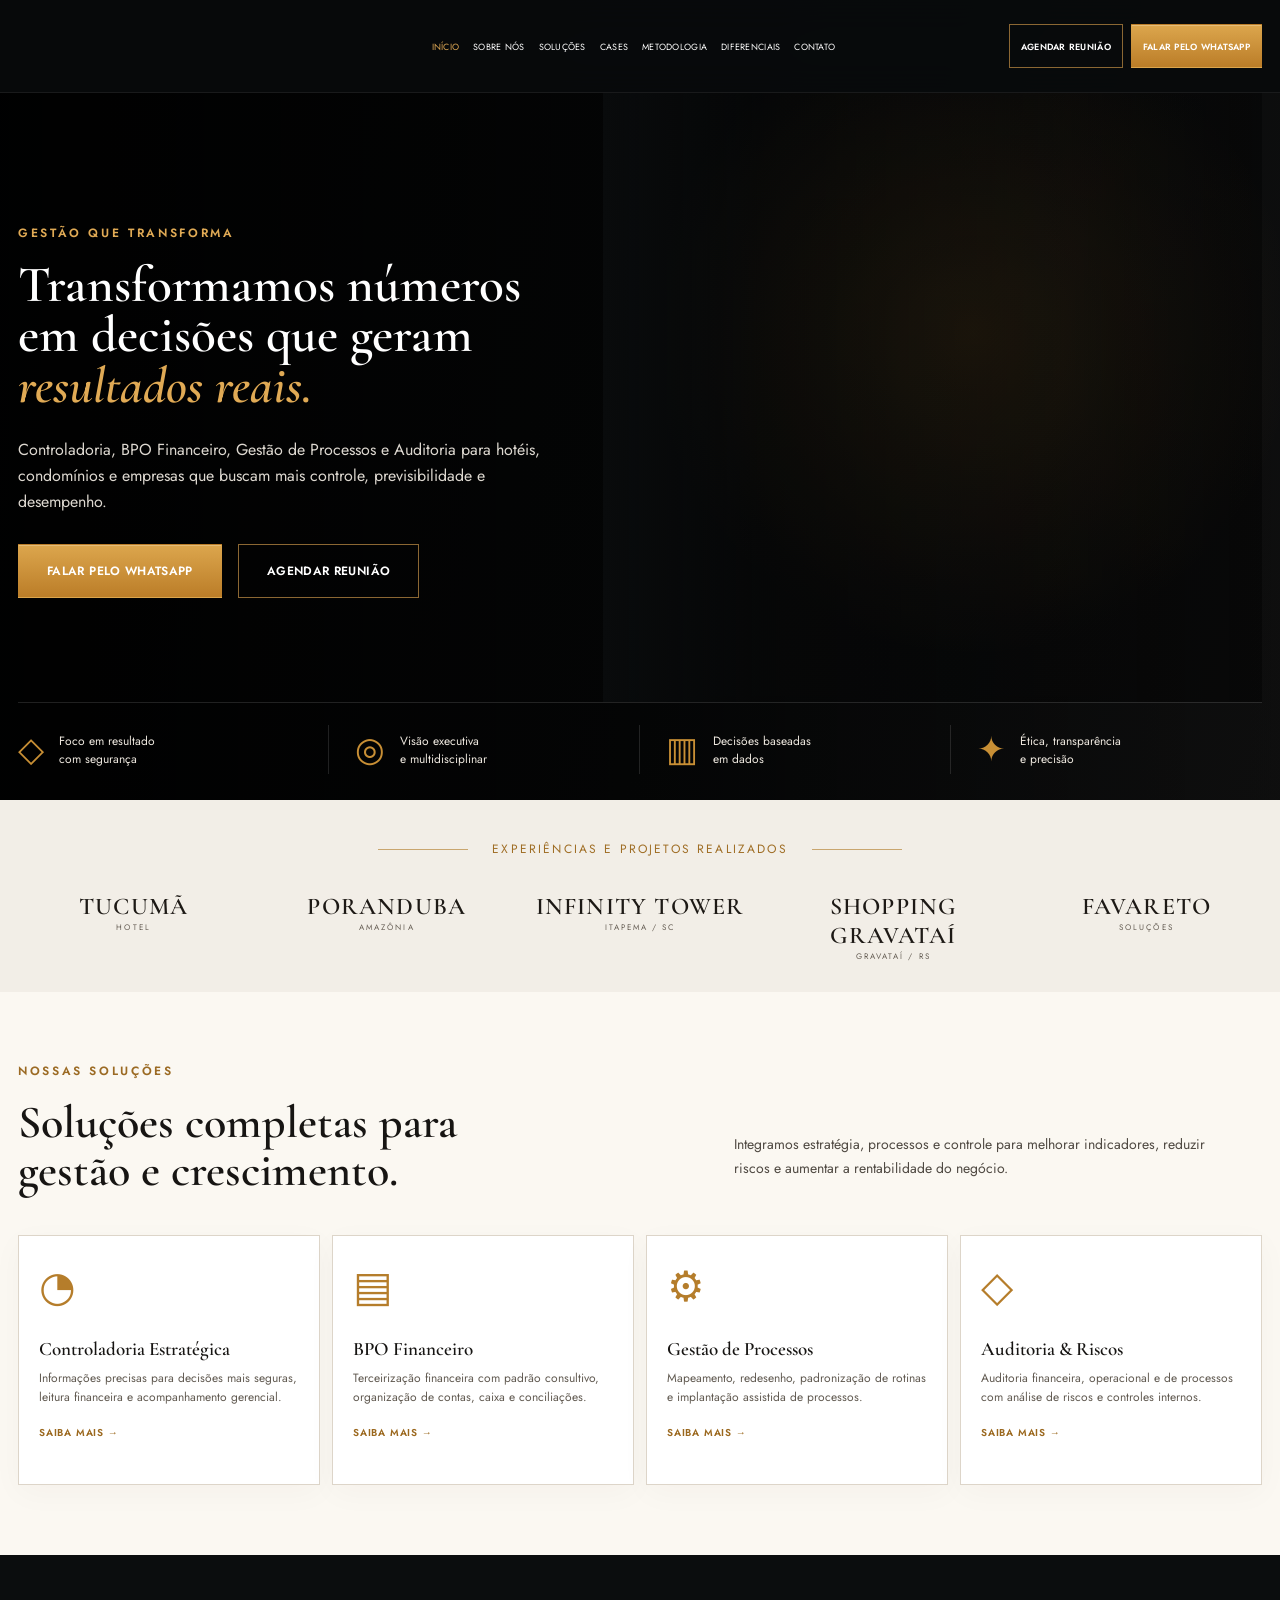
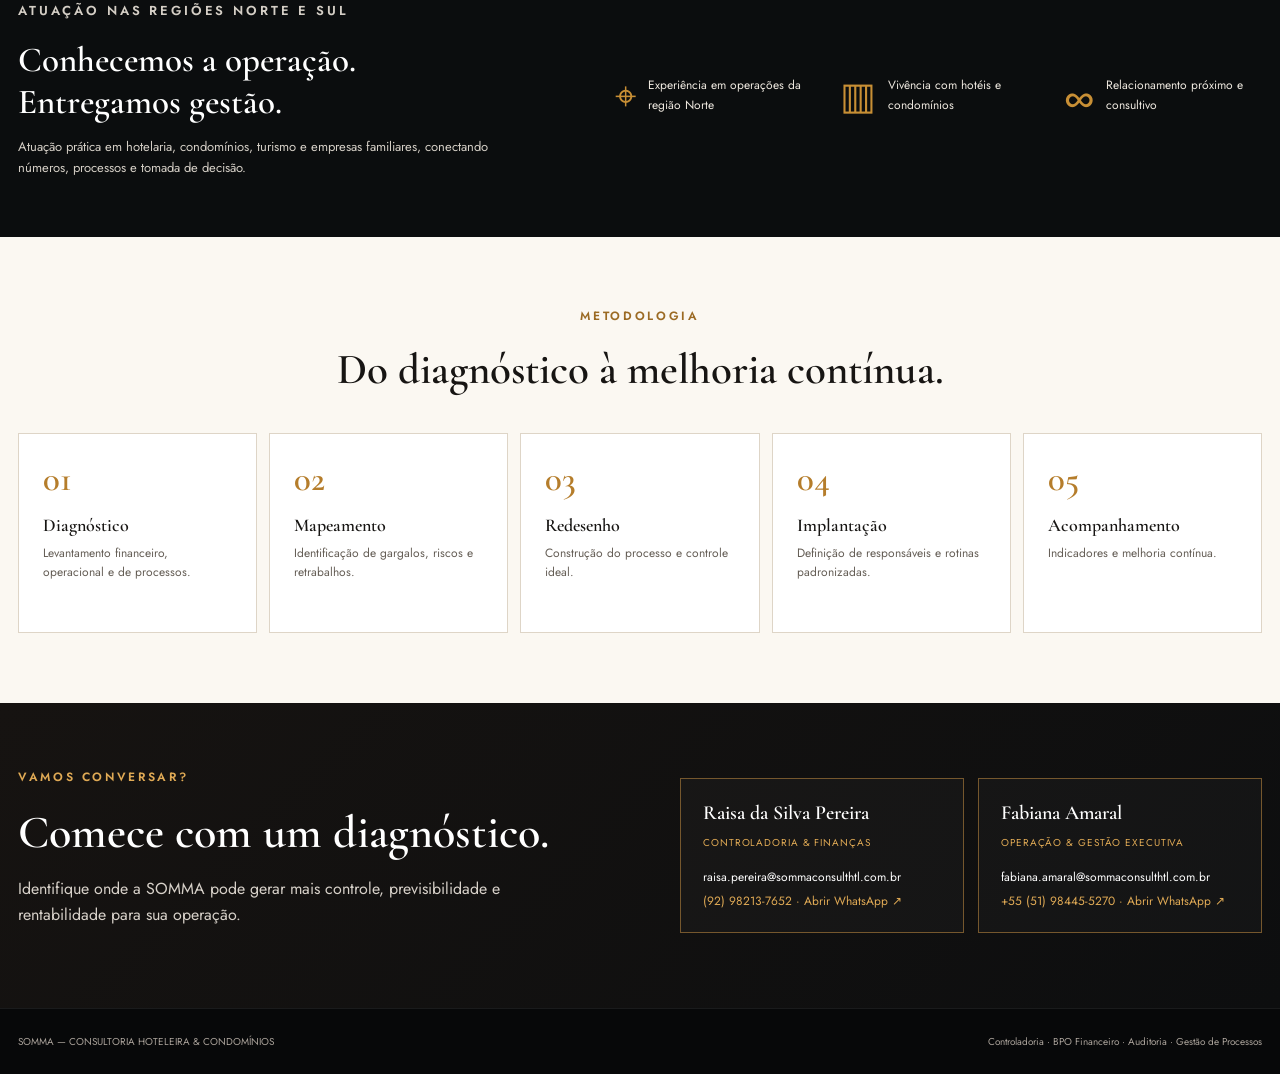
==== index.html @ ac01e122 "Open institutional presentation in same tab" ====
<!DOCTYPE html>
<html lang="pt-BR">
<head>
  <meta charset="UTF-8" />
  <meta name="viewport" content="width=device-width, initial-scale=1.0" />
  <meta name="description" content="SOMMA — Controladoria, BPO Financeiro, Gestão de Processos e Auditoria para hotéis, condomínios e empresas." />
  <title>SOMMA — Consultoria Hoteleira & Condomínios</title>
  <link rel="preconnect" href="https://fonts.googleapis.com">
  <link rel="preconnect" href="https://fonts.gstatic.com" crossorigin>
  <link href="https://fonts.googleapis.com/css2?family=Cormorant+Garamond:wght@500;600;700&family=Jost:wght@300;400;500;600&display=swap" rel="stylesheet">
  <link rel="stylesheet" href="styles.css" />
  <link rel="stylesheet" href="mobile-fixes.css" />
  <script src="script.js" defer></script>
</head>
<body>
  <header class="topbar">
    <div class="shell nav-wrap">
      <a class="brand" href="#inicio" aria-label="SOMMA - início">
        <img src="assets/logo-somma-hq.webp" alt="SOMMA — Consultoria Hoteleira & Condomínios" style="display:block;width:min(240px,56vw);height:auto">
      </a>
      <nav class="nav" aria-label="Navegação principal">
        <a class="active" href="#inicio">Início</a>
        <a href="institucional.html">Sobre nós</a>
        <a href="#solucoes">Soluções</a>
        <a href="#cases">Cases</a>
        <a href="#metodologia">Metodologia</a>
        <a href="#diferenciais">Diferenciais</a>
        <a href="#contato">Contato</a>
      </nav>
      <div class="nav-actions">
        <a class="btn btn-outline" href="mailto:raisa.pereira@sommaconsulthtl.com.br?subject=Reunião%20SOMMA">Agendar reunião</a>
        <a class="btn btn-gold" href="#contato">Falar pelo WhatsApp</a>
      </div>
      <button class="menu-btn" aria-label="Abrir menu" aria-expanded="false"><span></span><span></span><span></span></button>
    </div>
  </header>

  <main>
    <section class="hero" id="inicio">
      <div class="hero-bg"></div>
      <div class="shell hero-grid">
        <div class="hero-copy reveal">
          <p class="kicker">Gestão que transforma</p>
          <h1>Transformamos números em decisões que geram <em>resultados reais.</em></h1>
          <p class="hero-text">Controladoria, BPO Financeiro, Gestão de Processos e Auditoria para hotéis, condomínios e empresas que buscam mais controle, previsibilidade e desempenho.</p>
          <div class="hero-actions">
            <a class="btn btn-gold btn-large" href="#contato">Falar pelo WhatsApp</a>
            <a class="btn btn-outline btn-large" href="mailto:raisa.pereira@sommaconsulthtl.com.br?subject=Reunião%20SOMMA">Agendar reunião</a>
          </div>
        </div>
        <div class="hero-image-wrap reveal">
          <img src="assets/hotel-hero-reference.jpg" alt="Ambiente hoteleiro premium" class="hero-image" />
          <div class="hero-image-overlay"></div>
          <div class="hero-brand-card"><img src="assets/logo-somma-hq.webp" alt="SOMMA — Consultoria Hoteleira & Condomínios" style="display:block;width:min(340px,78%);height:auto;filter:drop-shadow(0 8px 22px rgba(0,0,0,.5))"></div>
        </div>
      </div>
      <div class="shell value-strip" id="diferenciais">
        <div><span class="value-icon">◇</span><p>Foco em resultado<br>com segurança</p></div>
        <div><span class="value-icon">◎</span><p>Visão executiva<br>e multidisciplinar</p></div>
        <div><span class="value-icon">▥</span><p>Decisões baseadas<br>em dados</p></div>
        <div><span class="value-icon">✦</span><p>Ética, transparência<br>e precisão</p></div>
      </div>
    </section>

    <section class="experience-strip" id="cases">
      <div class="shell">
        <div class="section-line-title"><span></span><p>Experiências e projetos realizados</p><span></span></div>
        <div class="logo-row">
          <div><strong>TUCUMÃ</strong><small>HOTEL</small></div>
          <div><strong>PORANDUBA</strong><small>AMAZÔNIA</small></div>
          <div><strong>INFINITY TOWER</strong><small>ITAPEMA / SC</small></div>
          <div><strong>SHOPPING GRAVATAÍ</strong><small>GRAVATAÍ / RS</small></div>
          <div><strong>FAVARETO</strong><small>SOLUÇÕES</small></div>
        </div>
      </div>
    </section>

    <section class="solutions section-light" id="solucoes">
      <div class="shell">
        <div class="solutions-head reveal">
          <div><p class="kicker dark">Nossas soluções</p><h2>Soluções completas para<br>gestão e crescimento.</h2></div>
          <p>Integramos estratégia, processos e controle para melhorar indicadores, reduzir riscos e aumentar a rentabilidade do negócio.</p>
        </div>
        <div class="cards-grid">
          <article class="service-card reveal"><span class="service-icon">◔</span><div><h3>Controladoria Estratégica</h3><p>Informações precisas para decisões mais seguras, leitura financeira e acompanhamento gerencial.</p><a href="#contato">Saiba mais →</a></div></article>
          <article class="service-card reveal"><span class="service-icon">▤</span><div><h3>BPO Financeiro</h3><p>Terceirização financeira com padrão consultivo, organização de contas, caixa e conciliações.</p><a href="#contato">Saiba mais →</a></div></article>
          <article class="service-card reveal"><span class="service-icon">⚙</span><div><h3>Gestão de Processos</h3><p>Mapeamento, redesenho, padronização de rotinas e implantação assistida de processos.</p><a href="#contato">Saiba mais →</a></div></article>
          <article class="service-card reveal"><span class="service-icon">◇</span><div><h3>Auditoria & Riscos</h3><p>Auditoria financeira, operacional e de processos com análise de riscos e controles internos.</p><a href="#contato">Saiba mais →</a></div></article>
        </div>
      </div>
    </section>

    <section class="north-band" id="sobre">
      <div class="shell north-grid reveal">
        <div><p class="kicker">Atuação nas regiões Norte e Sul</p><h2>Conhecemos a operação.<br>Entregamos gestão.</h2><p>Atuação prática em hotelaria, condomínios, turismo e empresas familiares, conectando números, processos e tomada de decisão.</p></div>
        <div class="north-points"><div><span>⌖</span><p>Experiência em operações da região Norte</p></div><div><span>▥</span><p>Vivência com hotéis e condomínios</p></div><div><span>∞</span><p>Relacionamento próximo e consultivo</p></div></div>
      </div>
    </section>

    <section class="method section-light" id="metodologia">
      <div class="shell">
        <div class="center-head reveal"><p class="kicker dark">Metodologia</p><h2>Do diagnóstico à melhoria contínua.</h2></div>
        <div class="method-grid">
          <div><strong>01</strong><h3>Diagnóstico</h3><p>Levantamento financeiro, operacional e de processos.</p></div>
          <div><strong>02</strong><h3>Mapeamento</h3><p>Identificação de gargalos, riscos e retrabalhos.</p></div>
          <div><strong>03</strong><h3>Redesenho</h3><p>Construção do processo e controle ideal.</p></div>
          <div><strong>04</strong><h3>Implantação</h3><p>Definição de responsáveis e rotinas padronizadas.</p></div>
          <div><strong>05</strong><h3>Acompanhamento</h3><p>Indicadores e melhoria contínua.</p></div>
        </div>
      </div>
    </section>

    <section class="contact" id="contato">
      <div class="shell contact-grid">
        <div><p class="kicker">Vamos conversar?</p><h2>Comece com um diagnóstico.</h2><p>Identifique onde a SOMMA pode gerar mais controle, previsibilidade e rentabilidade para sua operação.</p></div>
        <div class="contact-cards">
          <article class="contact-card">
            <strong>Raisa da Silva Pereira</strong>
            <span>Controladoria & Finanças</span>
            <a class="contact-email" href="mailto:raisa.pereira@sommaconsulthtl.com.br">raisa.pereira@sommaconsulthtl.com.br</a>
            <a class="contact-whatsapp" href="https://wa.me/qr/XT6OX5I5B6B5G1" target="_blank" rel="noopener">(92) 98213-7652 · Abrir WhatsApp ↗</a>
          </article>
          <article class="contact-card">
            <strong>Fabiana Amaral</strong>
            <span>Operação & Gestão Executiva</span>
            <a class="contact-email" href="mailto:fabiana.amaral@sommaconsulthtl.com.br">fabiana.amaral@sommaconsulthtl.com.br</a>
            <a class="contact-whatsapp" href="https://wa.me/qr/2JZMOEHU6LCTA1" target="_blank" rel="noopener">+55 (51) 98445-5270 · Abrir WhatsApp ↗</a>
          </article>
        </div>
      </div>
    </section>
  </main>

  <footer><div class="shell footer-wrap"><span>SOMMA — CONSULTORIA HOTELEIRA & CONDOMÍNIOS</span><span>Controladoria · BPO Financeiro · Auditoria · Gestão de Processos</span></div></footer>
</body>
</html>
---- styles.css ----
:root{--black:#090b0c;--black2:#111315;--gold:#c88f35;--gold2:#e0aa55;--cream:#f4efe7;--paper:#fbf8f2;--ink:#171513;--muted:#70695f;--line:#ddd2c2;--white:#fff;--shell:1480px}
*{box-sizing:border-box}html{scroll-behavior:smooth}body{margin:0;font-family:'Jost',sans-serif;background:var(--black);color:#fff;-webkit-font-smoothing:antialiased}a{color:inherit;text-decoration:none}img{max-width:100%;display:block}.shell{width:min(var(--shell),calc(100% - 72px));margin:auto}.topbar{position:fixed;inset:0 0 auto;z-index:40;background:rgba(8,10,11,.92);backdrop-filter:blur(16px);border-bottom:1px solid rgba(255,255,255,.07)}.nav-wrap{height:92px;display:flex;align-items:center;gap:34px}.brand{display:flex;align-items:center;gap:12px;min-width:250px}.brand-symbol{width:42px;height:42px;border:2px solid var(--gold);border-radius:50%;display:grid;place-items:center;font-family:'Cormorant Garamond',serif;font-size:31px;font-weight:700;color:var(--gold);transform:rotate(-12deg)}.brand-copy{display:flex;flex-direction:column}.brand-copy strong{font:600 25px 'Cormorant Garamond',serif;letter-spacing:.12em}.brand-copy small{font-size:8px;line-height:1.25;text-transform:uppercase;letter-spacing:.11em;color:#d6d1c8}.nav{display:flex;align-items:center;justify-content:center;gap:30px;flex:1}.nav a{font-size:11px;text-transform:uppercase;letter-spacing:.03em;white-space:nowrap}.nav a.active,.nav a:hover{color:var(--gold2)}.nav-actions{display:flex;gap:12px}.btn{display:inline-flex;align-items:center;justify-content:center;gap:9px;min-height:44px;padding:0 18px;border:1px solid transparent;text-transform:uppercase;font-size:11px;font-weight:600;letter-spacing:.03em}.btn-outline{border-color:#8b6733;background:transparent;color:#fff}.btn-gold{background:linear-gradient(180deg,#dca64d,#bb7d28);color:#fff;box-shadow:inset 0 1px rgba(255,255,255,.25)}.btn-large{min-height:54px;padding:0 28px;font-size:12px}.menu-btn{display:none;border:0;background:none;padding:8px}.menu-btn span{display:block;width:27px;height:2px;background:#fff;margin:5px}
.hero{position:relative;padding-top:92px;overflow:hidden;background:linear-gradient(110deg,#07090a 0%,#0b0d0e 58%,#121212 100%)}.hero-bg{position:absolute;inset:92px 0 0;background:radial-gradient(circle at 76% 34%,rgba(201,141,48,.14),transparent 30%),linear-gradient(90deg,rgba(0,0,0,.95),rgba(0,0,0,.65) 48%,rgba(0,0,0,.2));pointer-events:none}.hero-grid{position:relative;display:grid;grid-template-columns:45% 55%;min-height:610px}.hero-copy{z-index:2;padding:78px 38px 50px 16px;display:flex;flex-direction:column;justify-content:center}.kicker{text-transform:uppercase;letter-spacing:.22em;color:var(--gold2);font-size:12px;font-weight:600;margin:0 0 18px}.kicker.dark{color:#9b6a23}.hero h1,.solutions h2,.north-band h2,.method h2,.contact h2{font-family:'Cormorant Garamond',serif;font-weight:600}.hero h1{font-size:clamp(48px,4.1vw,72px);line-height:.98;margin:0;max-width:700px}.hero h1 em{font-style:italic;color:var(--gold2)}.hero-text{max-width:670px;color:#ddd8d0;line-height:1.65;font-size:16px;margin:26px 0 0}.hero-actions{display:flex;gap:16px;margin-top:28px}.hero-image-wrap{position:relative;min-height:610px;overflow:hidden}.hero-image{width:100%;height:100%;object-fit:cover;filter:saturate(.8) contrast(1.08) brightness(.72);transform:scale(1.08)}.hero-image-overlay{position:absolute;inset:0;background:linear-gradient(90deg,#090b0c 0%,rgba(9,11,12,.26) 24%,rgba(0,0,0,.1) 70%,rgba(0,0,0,.28)),linear-gradient(180deg,rgba(0,0,0,.15),rgba(0,0,0,.25))}.hero-brand-card{position:absolute;right:10%;top:20%;text-align:center;color:var(--gold2);display:flex;flex-direction:column;align-items:center;text-shadow:0 2px 16px #000}.brand-symbol.big{width:70px;height:70px;font-size:52px}.hero-brand-card strong{font:600 34px 'Cormorant Garamond',serif;letter-spacing:.08em;margin-top:10px}.hero-brand-card small{font-size:9px;letter-spacing:.12em;text-transform:uppercase;line-height:1.35}.value-strip{position:relative;z-index:3;display:grid;grid-template-columns:repeat(4,1fr);border-top:1px solid rgba(255,255,255,.12);padding:22px 0 26px}.value-strip>div{display:flex;gap:15px;align-items:center;padding:0 26px;border-right:1px solid rgba(255,255,255,.12)}.value-strip>div:first-child{padding-left:0}.value-strip>div:last-child{border-right:0}.value-icon{font-size:34px;color:var(--gold)}.value-strip p{margin:0;color:#eee8df;font-size:12px;line-height:1.5}
.experience-strip{background:#f2eee7;color:#1d1915;padding:28px 0 30px}.section-line-title{display:flex;align-items:center;justify-content:center;gap:24px;text-transform:uppercase;color:#9f6d24;letter-spacing:.18em;font-size:12px}.section-line-title span{height:1px;background:#c9a66f;width:90px}.logo-row{display:grid;grid-template-columns:repeat(5,1fr);gap:22px;text-align:center;margin-top:22px}.logo-row div{display:flex;flex-direction:column;align-items:center}.logo-row strong{font:600 24px 'Cormorant Garamond',serif;letter-spacing:.05em}.logo-row small{font-size:8px;letter-spacing:.26em;color:#665e55}
.section-light{background:var(--paper);color:var(--ink);padding:70px 0}.solutions-head{display:grid;grid-template-columns:1.1fr .9fr;align-items:end;gap:70px}.solutions h2{font-size:46px;line-height:1.05;margin:0}.solutions-head>p{max-width:500px;color:#4f4942;line-height:1.7;font-size:14px}.cards-grid{display:grid;grid-template-columns:repeat(4,1fr);gap:18px;margin-top:40px}.service-card{border:1px solid #ddd5c9;background:#fff;min-height:250px;padding:26px;display:flex;flex-direction:column;justify-content:flex-start;box-shadow:0 8px 30px rgba(67,45,15,.03)}.service-icon{font-size:42px;color:#b57d2b;margin-bottom:20px}.service-card h3{font:600 19px 'Cormorant Garamond',serif;margin:0 0 9px}.service-card p{color:#615a51;font-size:12px;line-height:1.6;margin:0}.service-card a{display:inline-block;margin-top:18px;color:#9b681e;font-size:10px;text-transform:uppercase;letter-spacing:.08em;font-weight:600}
.north-band{background:#0b0d0e;color:#fff;padding:45px 0}.north-grid{display:grid;grid-template-columns:1fr 1.25fr;gap:80px;align-items:center}.north-band h2{font-size:35px;margin:0 0 12px}.north-band p{color:#d4cec5;font-size:13px;line-height:1.65}.north-points{display:grid;grid-template-columns:repeat(3,1fr);gap:28px}.north-points div{display:flex;align-items:center;gap:12px}.north-points span{font-size:38px;color:var(--gold)}.north-points p{margin:0;color:#eee8df;font-size:12px}
.center-head{text-align:center}.method h2{font-size:43px;margin:0}.method-grid{display:grid;grid-template-columns:repeat(5,1fr);gap:12px;margin-top:38px}.method-grid>div{background:#fff;border:1px solid #ded5c7;padding:24px;min-height:200px}.method-grid strong{font:600 35px 'Cormorant Garamond',serif;color:#b57d2b}.method-grid h3{font:600 18px 'Cormorant Garamond',serif;margin:14px 0 8px}.method-grid p{font-size:12px;color:#655e56;line-height:1.6;margin:0}
.contact{background:linear-gradient(135deg,#161311,#0d0e0f);padding:65px 0}.contact-grid{display:grid;grid-template-columns:1fr 1fr;gap:80px;align-items:center}.contact h2{font-size:46px;margin:0 0 12px}.contact-grid>div>p:not(.kicker){color:#d7d1c9;max-width:560px;line-height:1.6}.contact-cards{display:grid;grid-template-columns:1fr 1fr;gap:14px}.contact-cards a{border:1px solid #75572d;padding:22px;background:rgba(255,255,255,.025);display:flex;flex-direction:column}.contact-cards strong{font:600 20px 'Cormorant Garamond',serif}.contact-cards span{font-size:10px;color:var(--gold2);text-transform:uppercase;letter-spacing:.09em;margin:5px 0}.contact-cards small{color:#d8d0c7}footer{background:#070809;border-top:1px solid rgba(255,255,255,.08);padding:25px 0;color:#aaa29a;font-size:10px}.footer-wrap{display:flex;justify-content:space-between;gap:30px}.mobile-bottom-bar{display:none}.reveal{opacity:1;transform:translateY(10px);transition:.6s ease}.reveal.visible{transform:none}
@media(max-width:1280px) and (min-width:900.01px){.shell{width:min(100% - 36px,var(--shell))}.nav-wrap{gap:16px}.brand{min-width:190px}.brand-symbol{width:36px;height:36px;font-size:27px}.brand-copy strong{font-size:21px}.brand-copy small{font-size:6.5px}.nav{gap:14px}.nav a{font-size:9px}.nav-actions{gap:8px}.nav-actions .btn{padding:0 11px;font-size:9px}.hero-grid{grid-template-columns:47% 53%}.hero-copy{padding-left:0;padding-right:26px}.hero h1{font-size:clamp(45px,4vw,62px)}.cards-grid{grid-template-columns:repeat(4,1fr);gap:12px}.service-card{padding:20px}}
@media(max-width:900px) and (min-width:760.01px){.nav{display:none}.nav-actions{margin-left:auto}.shell{width:min(100% - 42px,var(--shell))}.hero-grid{grid-template-columns:48% 52%}.cards-grid{grid-template-columns:repeat(2,1fr)}}
@media(max-width:760px){body{padding-bottom:74px}.shell{width:calc(100% - 34px)}.topbar{position:fixed}.nav-wrap{height:76px}.brand{min-width:0}.brand-symbol{width:36px;height:36px;font-size:26px}.brand-copy strong{font-size:21px}.brand-copy small{font-size:6.5px}.nav-actions{display:none}.menu-btn{display:block;margin-left:auto}.nav.open{display:flex;position:absolute;top:76px;left:0;right:0;background:#0b0d0e;flex-direction:column;padding:20px 26px;gap:0;border-top:1px solid rgba(255,255,255,.08)}.nav.open a{padding:13px 0;width:100%;border-bottom:1px solid rgba(255,255,255,.07)}.hero{padding-top:76px}.hero-bg{inset:76px 0 0;background:linear-gradient(180deg,rgba(5,6,7,.8),rgba(7,8,9,.98) 66%),radial-gradient(circle at 70% 18%,rgba(199,140,48,.14),transparent 40%)}.hero-grid{display:block;min-height:auto}.hero-copy{padding:38px 0 22px}.hero h1{font-size:45px;line-height:1.02}.hero-text{font-size:14px;margin-top:18px}.hero-actions{display:grid;grid-template-columns:1fr;gap:10px;margin-top:22px}.hero-actions .btn{width:100%}.hero-image-wrap{min-height:310px;margin:0 -17px}.hero-image{height:310px;transform:scale(1.15)}.hero-image-overlay{background:linear-gradient(180deg,rgba(9,11,12,.18),rgba(9,11,12,.55)),linear-gradient(90deg,rgba(0,0,0,.2),rgba(0,0,0,.05))}.hero-brand-card{right:8%;top:21%}.brand-symbol.big{width:54px;height:54px;font-size:41px}.hero-brand-card strong{font-size:26px}.value-strip{grid-template-columns:repeat(4,1fr);gap:0;padding:20px 0}.value-strip>div{padding:0 9px;display:block;text-align:center}.value-icon{font-size:25px}.value-strip p{font-size:8px;line-height:1.4;margin-top:7px}.experience-strip{padding:22px 0 24px}.section-line-title{font-size:9px;gap:12px}.section-line-title span{width:34px}.logo-row{display:flex;overflow-x:auto;gap:36px;scroll-snap-type:x mandatory;justify-content:flex-start;padding:4px 10px 10px}.logo-row div{min-width:120px;scroll-snap-align:center}.logo-row strong{font-size:18px}.solutions.section-light,.method.section-light{padding:45px 0}.solutions-head{display:block}.solutions h2{font-size:35px}.solutions-head>p{font-size:13px;margin-top:20px}.cards-grid{grid-template-columns:1fr;gap:0;border:1px solid #ddd5c9}.service-card{min-height:0;border:0;border-bottom:1px solid #ddd5c9;display:grid;grid-template-columns:55px 1fr;gap:8px;padding:20px}.service-card:last-child{border-bottom:0}.service-icon{font-size:34px;margin:0}.service-card h3{font-size:18px}.service-card p{font-size:11px}.north-band{padding:34px 0}.north-grid{display:block}.north-band h2{font-size:30px}.north-points{grid-template-columns:1fr;margin-top:28px;gap:16px}.north-points div{border-top:1px solid rgba(255,255,255,.08);padding-top:14px}.method h2{font-size:34px}.method-grid{grid-template-columns:1fr;gap:0;border:1px solid #ded5c7}.method-grid>div{min-height:0;border:0;border-bottom:1px solid #ded5c7;padding:20px;display:grid;grid-template-columns:50px 1fr;column-gap:12px}.method-grid>div:last-child{border-bottom:0}.method-grid strong{grid-row:1/3;font-size:30px}.method-grid h3{margin:0 0 5px}.contact{padding:42px 0}.contact-grid{display:block}.contact h2{font-size:36px}.contact-cards{grid-template-columns:1fr;margin-top:26px}.footer-wrap{display:block;text-align:center}.footer-wrap span{display:block;margin:5px}.mobile-bottom-bar{display:grid;grid-template-columns:1fr 1.08fr;gap:7px;position:fixed;z-index:60;bottom:0;left:0;right:0;background:#0b0c0d;padding:9px;border-top:1px solid rgba(255,255,255,.12)}.mobile-bottom-bar .btn{font-size:9px;padding:0 8px;min-height:48px}}
@media(prefers-reduced-motion:reduce){html{scroll-behavior:auto}.reveal{transition:none;transform:none}}
---- mobile-fixes.css ----
/* Ajustes de responsividade e usabilidade para mobile */
.contact-card{border:1px solid #75572d;padding:22px;background:rgba(255,255,255,.025);display:flex;flex-direction:column;gap:5px}.contact-card strong{font:600 20px 'Cormorant Garamond',serif}.contact-card>span{font-size:10px;color:var(--gold2);text-transform:uppercase;letter-spacing:.09em}.contact-card a{border:0!important;padding:0!important;background:none!important;display:inline!important;color:#d8d0c7;font-size:12px;line-height:1.55}.contact-card .contact-email{margin-top:8px;color:#fff;overflow-wrap:anywhere}.contact-card .contact-whatsapp{color:var(--gold2)}
.floating-whatsapp{display:none}

@media(max-width:760px){
  body{padding-bottom:0}
  .shell{width:calc(100% - 34px)}
  .nav-wrap{height:72px;gap:12px}
  .brand{min-width:0;max-width:calc(100% - 54px);overflow:hidden}
  .brand img{width:min(190px,55vw)!important;max-height:56px;object-fit:contain;object-position:left center}
  .menu-btn{display:block;margin-left:auto;flex:0 0 auto}
  .nav{display:none!important}
  .nav.open{display:flex!important;position:absolute;top:72px;left:0;right:0;max-height:calc(100vh - 72px);overflow-y:auto;background:#0b0d0e;flex-direction:column;padding:10px 24px 18px;gap:0;border-top:1px solid rgba(255,255,255,.08);box-shadow:0 18px 30px rgba(0,0,0,.35)}
  .nav.open a{display:block;padding:14px 0;width:100%;font-size:12px;border-bottom:1px solid rgba(255,255,255,.07)}
  .hero{padding-top:72px}
  .hero-bg{inset:72px 0 0}
  .hero-copy{padding-top:34px}
  .hero h1{font-size:clamp(38px,11.5vw,48px);line-height:1.02}
  .hero-actions{grid-template-columns:1fr}
  .hero-actions .btn{width:100%;min-height:52px}
  .hero-image-wrap{min-height:220px;height:220px;margin:0 -17px;background:#090b0c;display:flex;align-items:center;justify-content:center;overflow:hidden}
  .hero-image{display:none!important}
  .hero-image-overlay{display:none}
  .hero-brand-card{position:static;width:100%;height:100%;padding:20px;display:flex;align-items:center;justify-content:center;text-shadow:none}
  .hero-brand-card img{width:min(310px,82vw)!important;max-height:180px;object-fit:contain;filter:none!important}
  .value-strip{grid-template-columns:repeat(2,1fr);row-gap:18px;padding:22px 0}
  .value-strip>div{border-right:0;padding:0 8px}
  .value-strip p{font-size:10px}
  .experience-strip{padding:26px 0}
  .section-line-title{font-size:10px;text-align:center}
  .logo-row{display:grid!important;grid-template-columns:1fr!important;overflow:visible!important;gap:0!important;padding:0!important;margin-top:20px!important}
  .logo-row div{min-width:0!important;width:100%;padding:18px 8px;border-top:1px solid rgba(29,25,21,.12);scroll-snap-align:none!important}
  .logo-row div:last-child{border-bottom:1px solid rgba(29,25,21,.12)}
  .logo-row strong{font-size:25px}
  .logo-row small{font-size:9px;margin-top:4px}
  .contact-cards{grid-template-columns:1fr;margin-top:26px}
  .contact-card{padding:20px}
  .mobile-bottom-bar{display:none!important}
  .floating-whatsapp{display:flex;position:fixed;left:18px;bottom:20px;z-index:70;width:58px;height:58px;border-radius:50%;align-items:center;justify-content:center;background:#25D366;box-shadow:none;opacity:0;transform:translate(-18px,28px) scale(.72);pointer-events:none;transition:opacity .28s ease,transform .34s cubic-bezier(.2,.8,.2,1);isolation:isolate}
  .floating-whatsapp::before{content:"";position:absolute;inset:8px;border-radius:50%;background:radial-gradient(circle,rgba(255,255,255,.18) 0%,rgba(37,211,102,.14) 42%,rgba(37,211,102,0) 74%);filter:blur(7px);z-index:-1;pointer-events:none}
  .floating-whatsapp.visible{opacity:1;transform:translate(0,0) scale(1);pointer-events:auto}
  .floating-whatsapp:active{transform:scale(.94)}
  .floating-whatsapp svg{position:relative;z-index:1;width:31px;height:31px;fill:#fff}
}
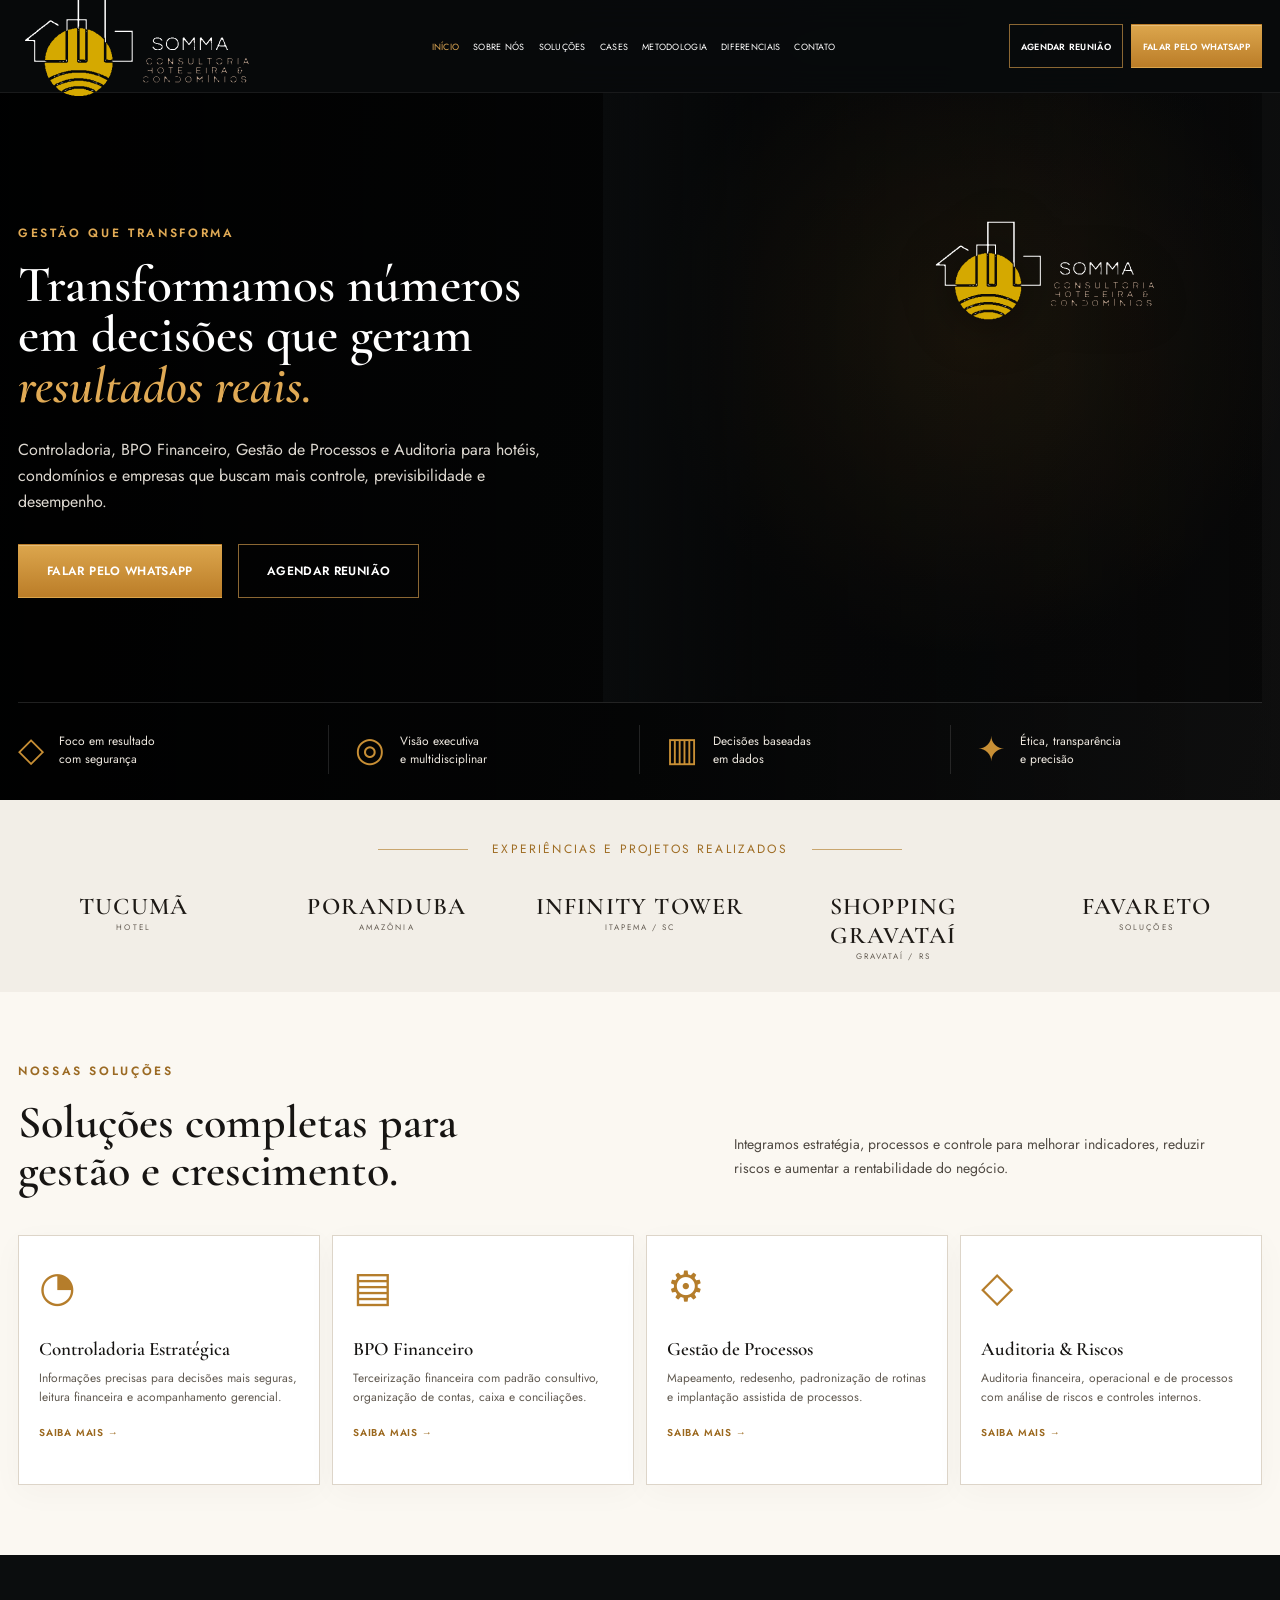
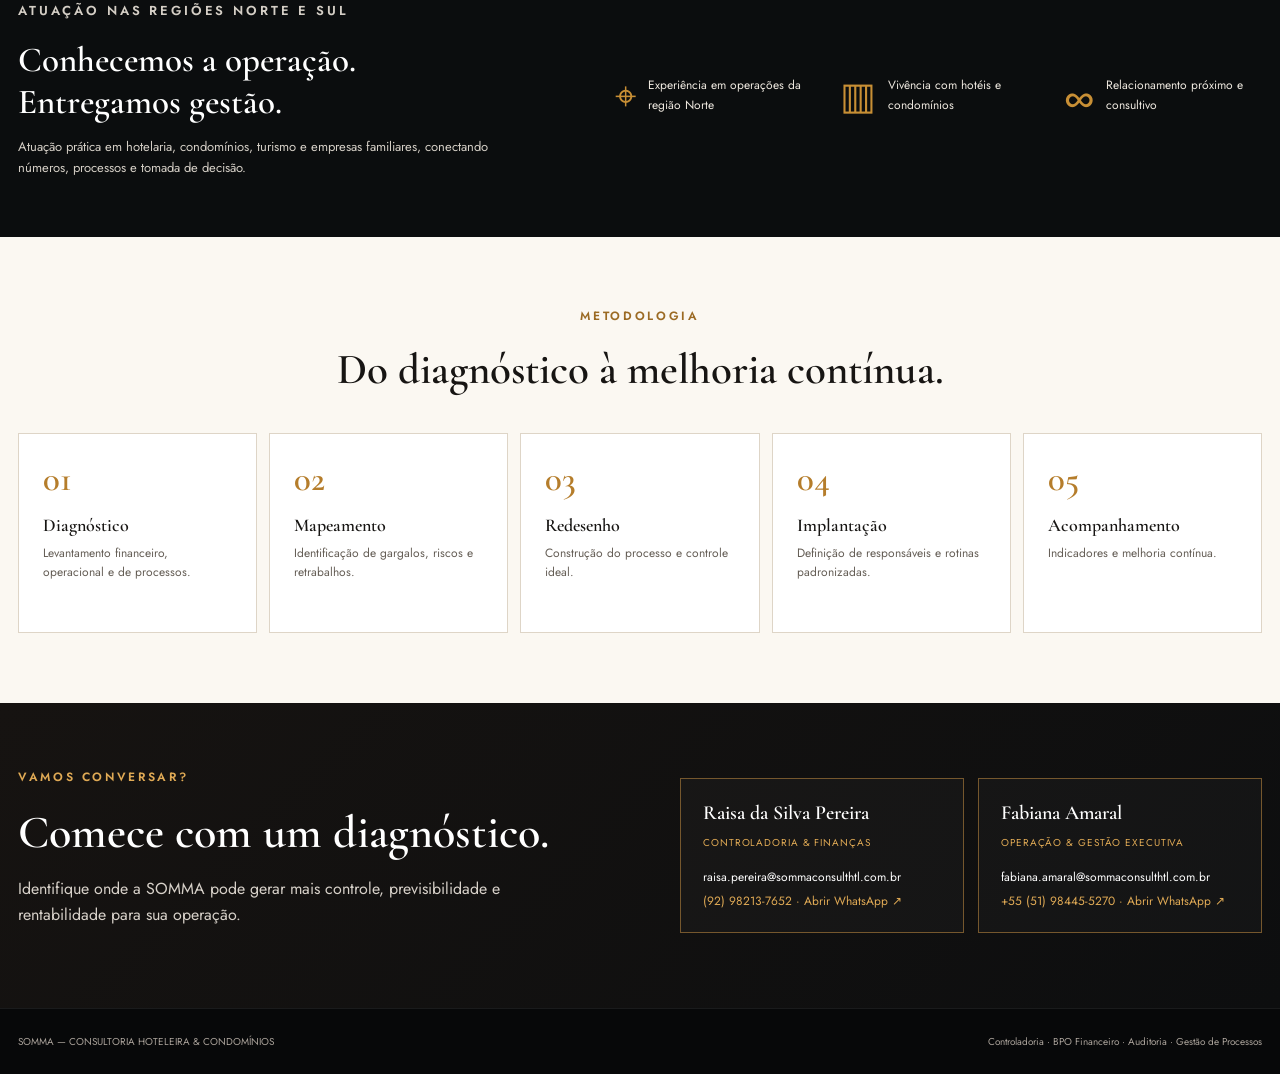
==== commit b8f3f979: "fix: use correct SOMMA logo asset" ====
--- a/index.html
+++ b/index.html
@@ -16,7 +16,7 @@
   <header class="topbar">
     <div class="shell nav-wrap">
       <a class="brand" href="#inicio" aria-label="SOMMA - início">
-        <img src="assets/logo-somma-hq.webp" alt="SOMMA — Consultoria Hoteleira & Condomínios" style="display:block;width:min(240px,56vw);height:auto">
+        <img src="assets/logo-somma.svg" alt="SOMMA — Consultoria Hoteleira & Condomínios" style="display:block;width:min(240px,56vw);height:auto">
       </a>
       <nav class="nav" aria-label="Navegação principal">
         <a class="active" href="#inicio">Início</a>
@@ -51,7 +51,7 @@
         <div class="hero-image-wrap reveal">
           <img src="assets/hotel-hero-reference.jpg" alt="Ambiente hoteleiro premium" class="hero-image" />
           <div class="hero-image-overlay"></div>
-          <div class="hero-brand-card"><img src="assets/logo-somma-hq.webp" alt="SOMMA — Consultoria Hoteleira & Condomínios" style="display:block;width:min(340px,78%);height:auto;filter:drop-shadow(0 8px 22px rgba(0,0,0,.5))"></div>
+          <div class="hero-brand-card"><img src="assets/logo-somma.svg" alt="SOMMA — Consultoria Hoteleira & Condomínios" style="display:block;width:min(340px,78%);height:auto;filter:drop-shadow(0 8px 22px rgba(0,0,0,.5))"></div>
         </div>
       </div>
       <div class="shell value-strip" id="diferenciais">
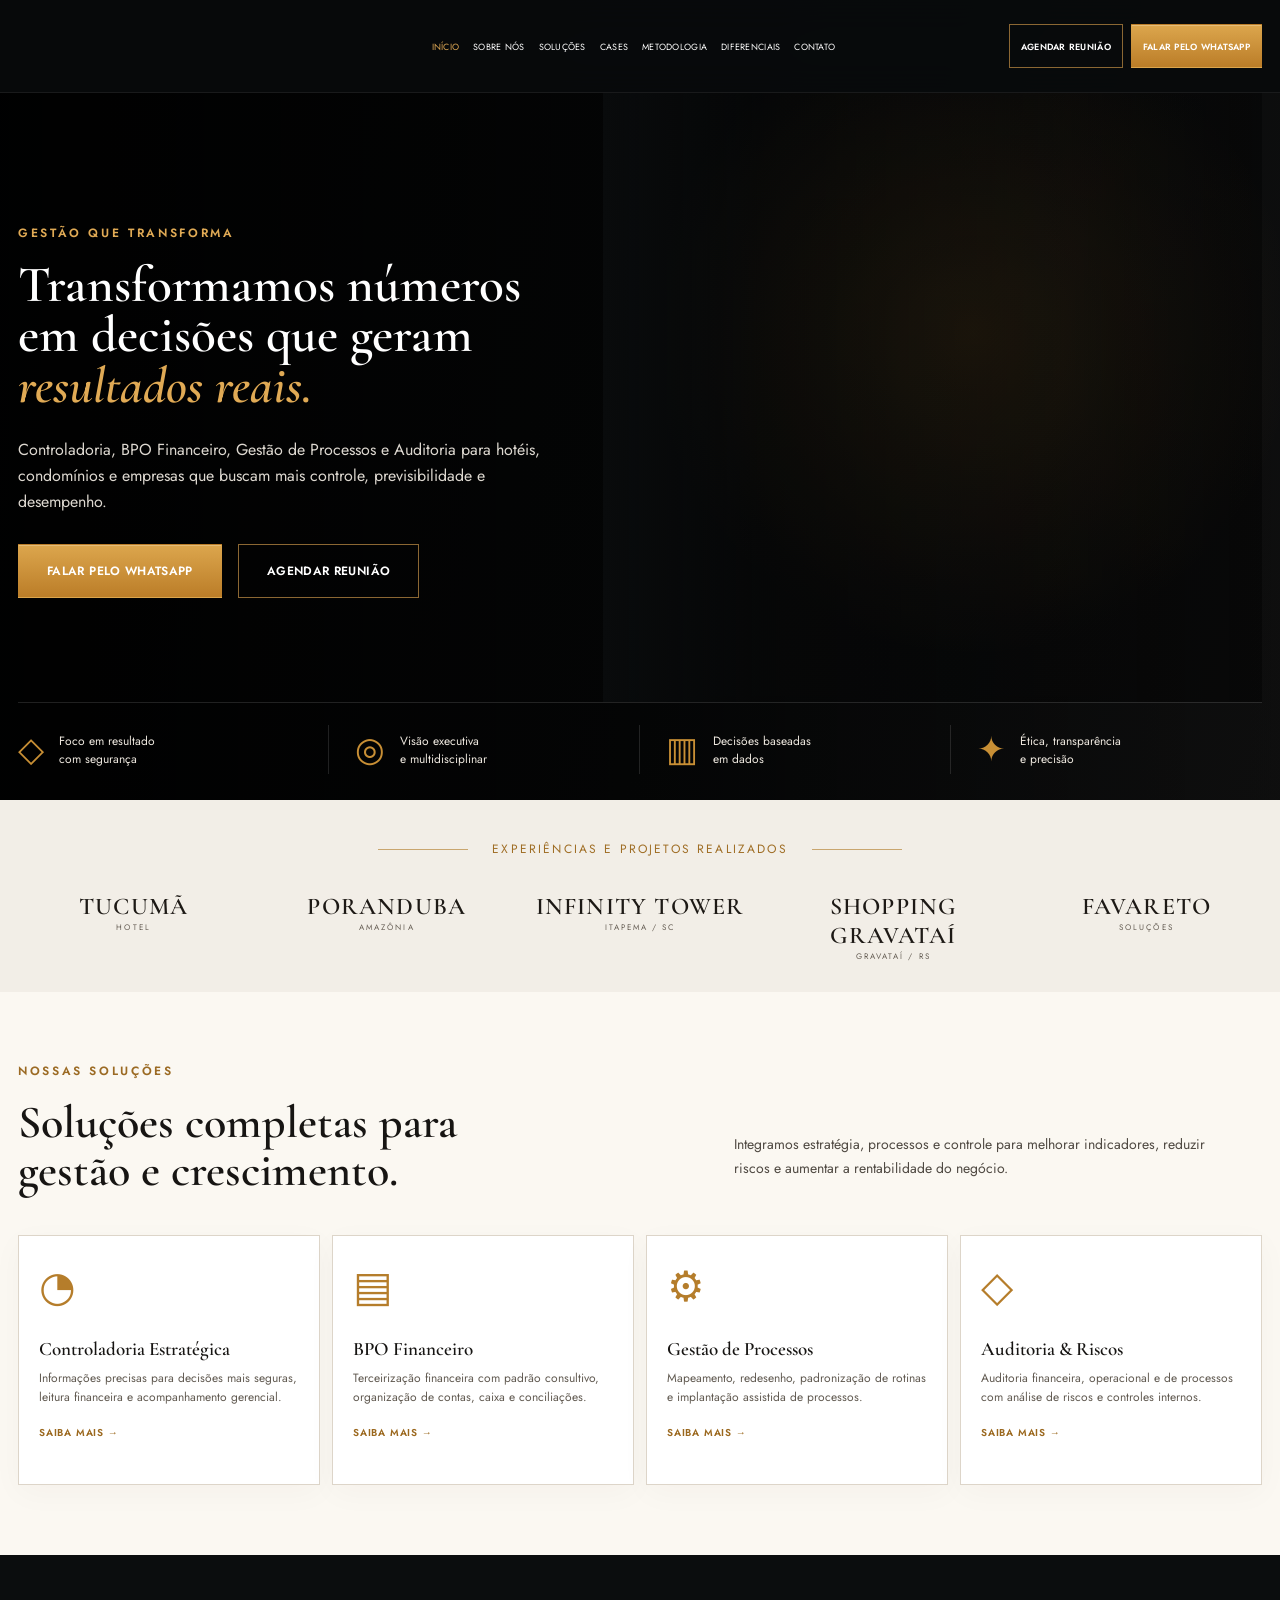
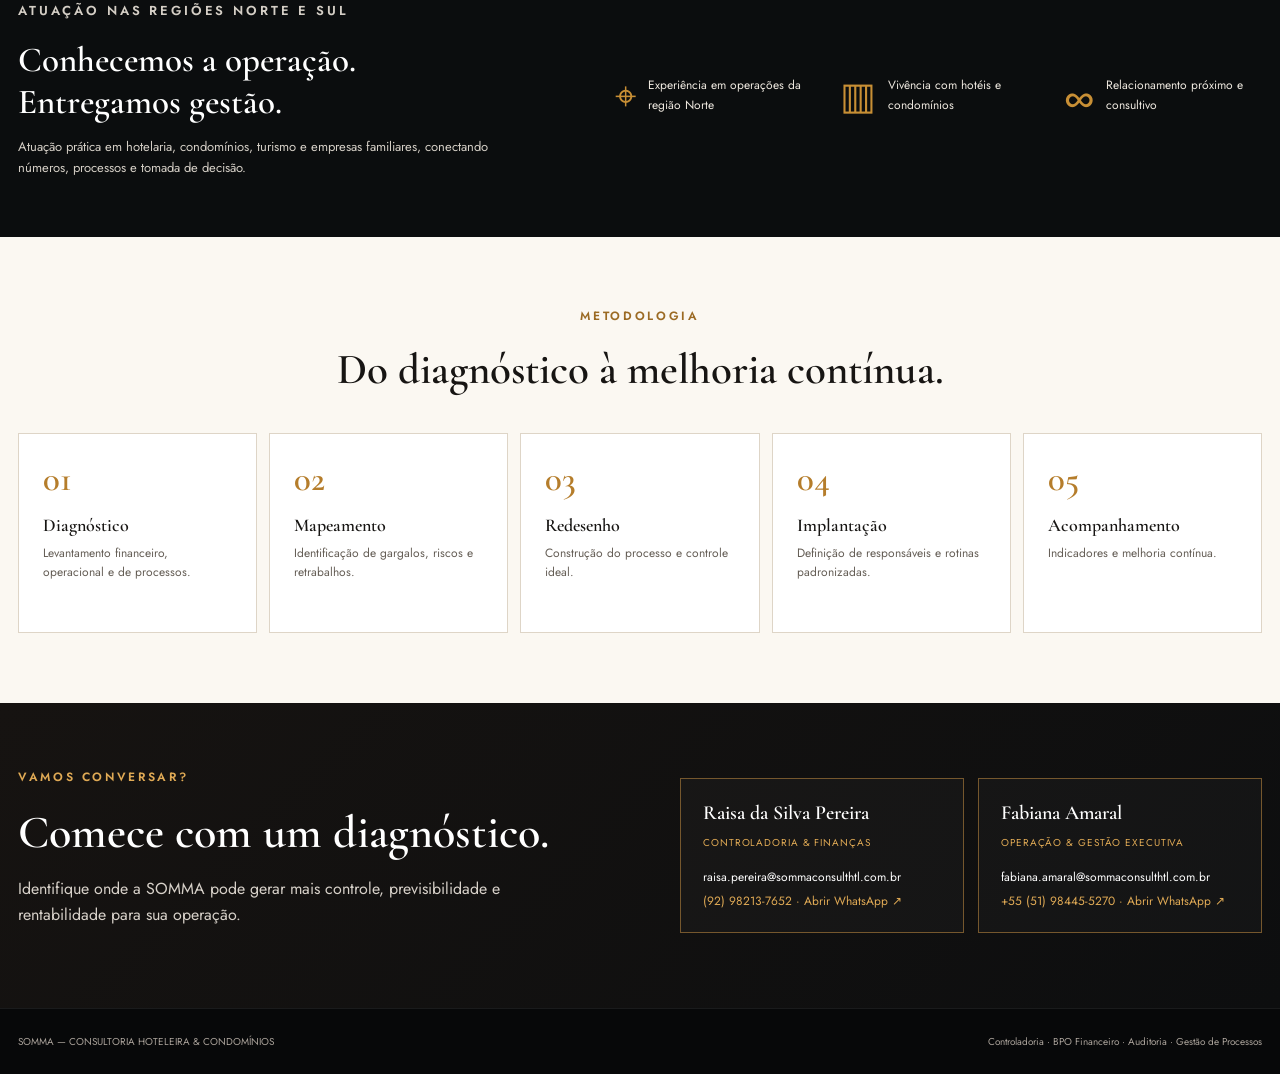
==== commit d0337d3f: "Restore high-quality SOMMA logo and prevent pixelated rendering" ====
--- a/index.html
+++ b/index.html
@@ -16,7 +16,7 @@
   <header class="topbar">
     <div class="shell nav-wrap">
       <a class="brand" href="#inicio" aria-label="SOMMA - início">
-        <img src="assets/logo-somma.svg" alt="SOMMA — Consultoria Hoteleira & Condomínios" style="display:block;width:min(240px,56vw);height:auto">
+        <img src="assets/logo-somma-hq.webp?v=20260811" alt="SOMMA — Consultoria Hoteleira & Condomínios" style="display:block;width:min(240px,56vw);height:auto;object-fit:contain;image-rendering:auto">
       </a>
       <nav class="nav" aria-label="Navegação principal">
         <a class="active" href="#inicio">Início</a>
@@ -51,7 +51,7 @@
         <div class="hero-image-wrap reveal">
           <img src="assets/hotel-hero-reference.jpg" alt="Ambiente hoteleiro premium" class="hero-image" />
           <div class="hero-image-overlay"></div>
-          <div class="hero-brand-card"><img src="assets/logo-somma.svg" alt="SOMMA — Consultoria Hoteleira & Condomínios" style="display:block;width:min(340px,78%);height:auto;filter:drop-shadow(0 8px 22px rgba(0,0,0,.5))"></div>
+          <div class="hero-brand-card"><img src="assets/logo-somma-hq.webp?v=20260811" alt="SOMMA — Consultoria Hoteleira & Condomínios" style="display:block;width:min(340px,78%);height:auto;object-fit:contain;image-rendering:auto;filter:drop-shadow(0 8px 22px rgba(0,0,0,.5))"></div>
         </div>
       </div>
       <div class="shell value-strip" id="diferenciais">
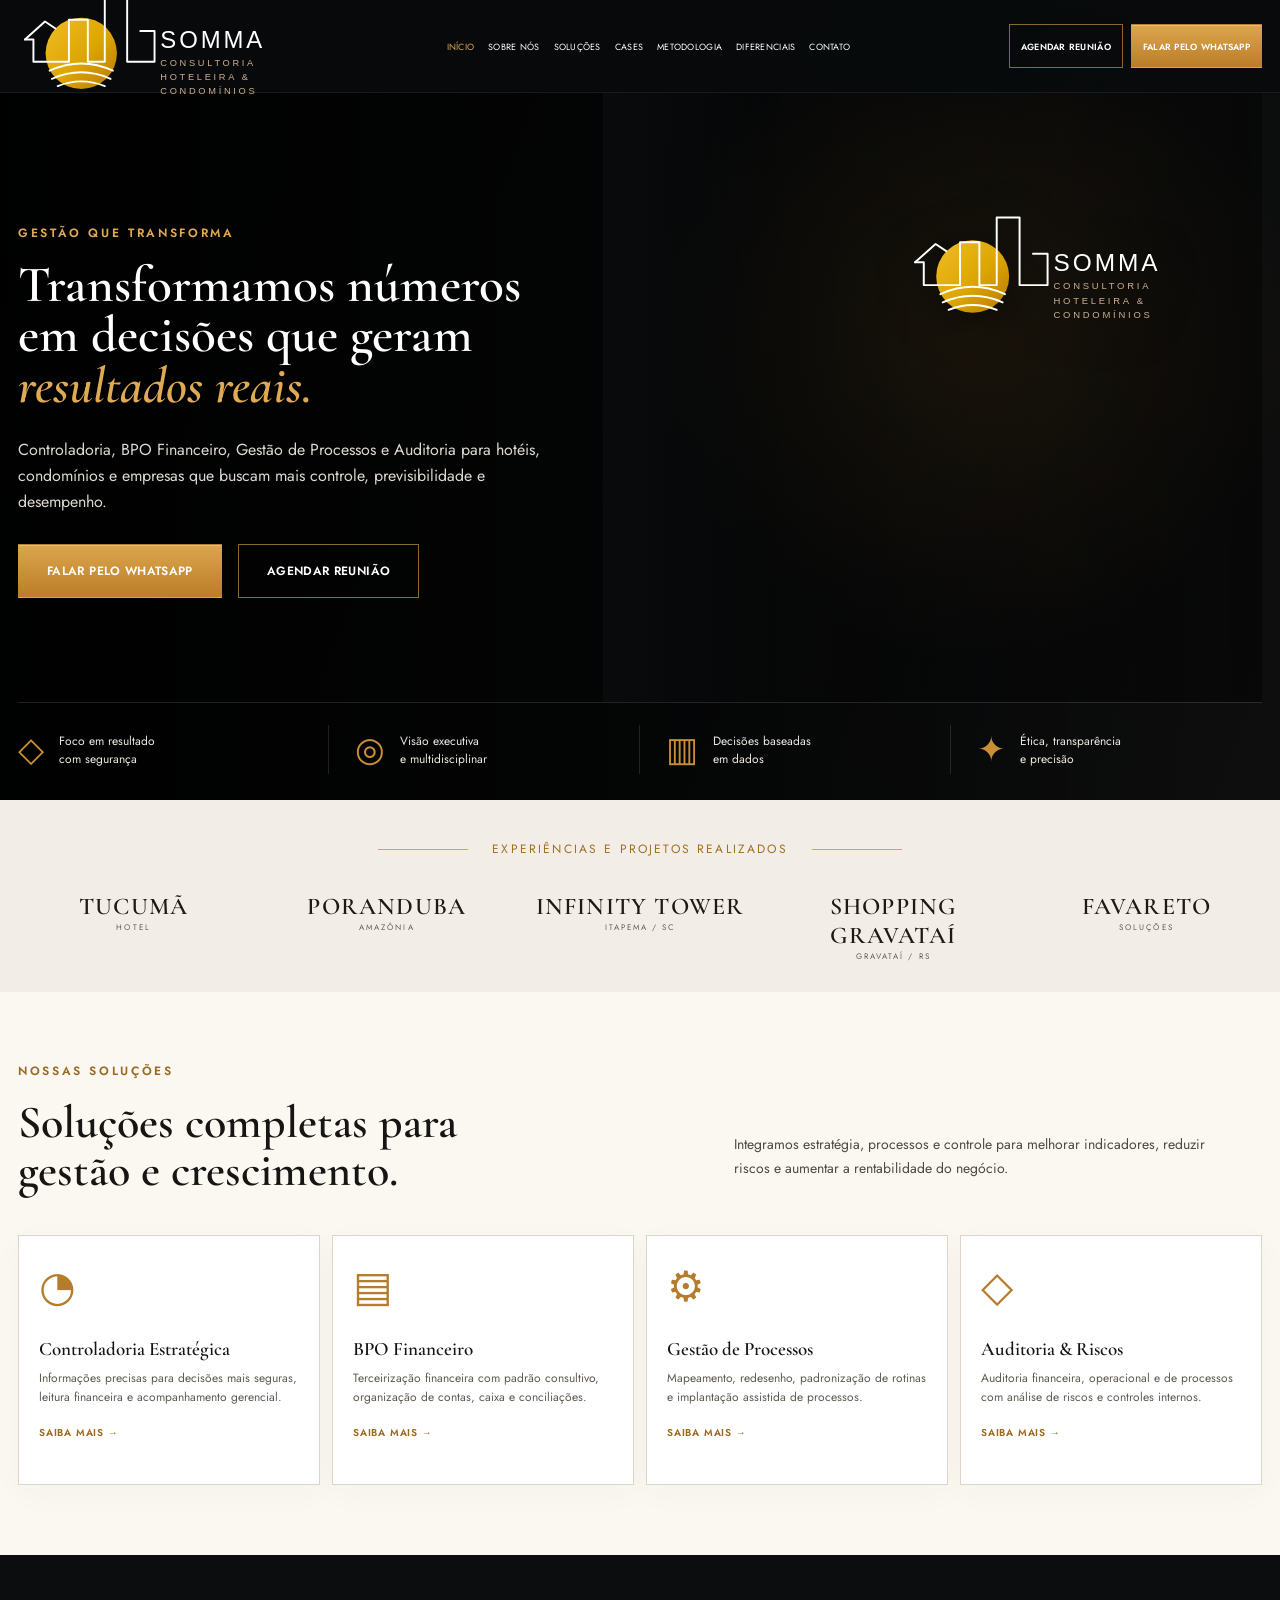
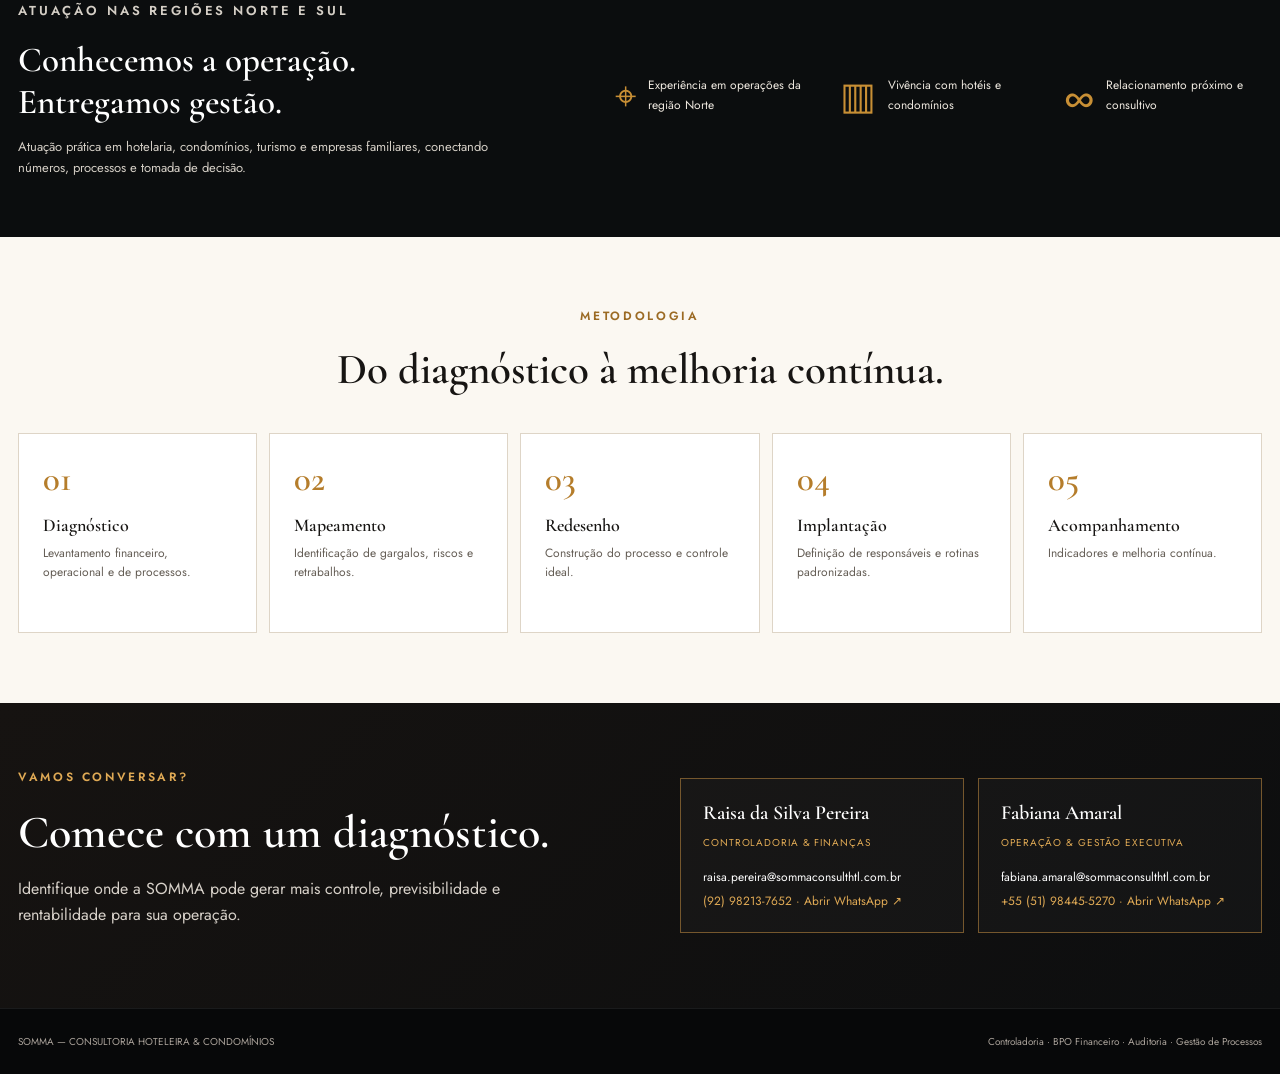
==== commit 6aaa6757: "Use high-resolution vector SOMMA logo" ====
--- a/index.html
+++ b/index.html
@@ -16,7 +16,7 @@
   <header class="topbar">
     <div class="shell nav-wrap">
       <a class="brand" href="#inicio" aria-label="SOMMA - início">
-        <img src="assets/logo-somma-hq.webp?v=20260811" alt="SOMMA — Consultoria Hoteleira & Condomínios" style="display:block;width:min(240px,56vw);height:auto;object-fit:contain;image-rendering:auto">
+        <img src="assets/logo-somma-premium.svg?v=20260811-2" alt="SOMMA — Consultoria Hoteleira & Condomínios" style="display:block;width:min(240px,56vw);height:auto;object-fit:contain;image-rendering:auto">
       </a>
       <nav class="nav" aria-label="Navegação principal">
         <a class="active" href="#inicio">Início</a>
@@ -51,7 +51,7 @@
         <div class="hero-image-wrap reveal">
           <img src="assets/hotel-hero-reference.jpg" alt="Ambiente hoteleiro premium" class="hero-image" />
           <div class="hero-image-overlay"></div>
-          <div class="hero-brand-card"><img src="assets/logo-somma-hq.webp?v=20260811" alt="SOMMA — Consultoria Hoteleira & Condomínios" style="display:block;width:min(340px,78%);height:auto;object-fit:contain;image-rendering:auto;filter:drop-shadow(0 8px 22px rgba(0,0,0,.5))"></div>
+          <div class="hero-brand-card"><img src="assets/logo-somma-premium.svg?v=20260811-2" alt="SOMMA — Consultoria Hoteleira & Condomínios" style="display:block;width:min(420px,86%);height:auto;object-fit:contain;image-rendering:auto;filter:drop-shadow(0 8px 22px rgba(0,0,0,.5))"></div>
         </div>
       </div>
       <div class="shell value-strip" id="diferenciais">
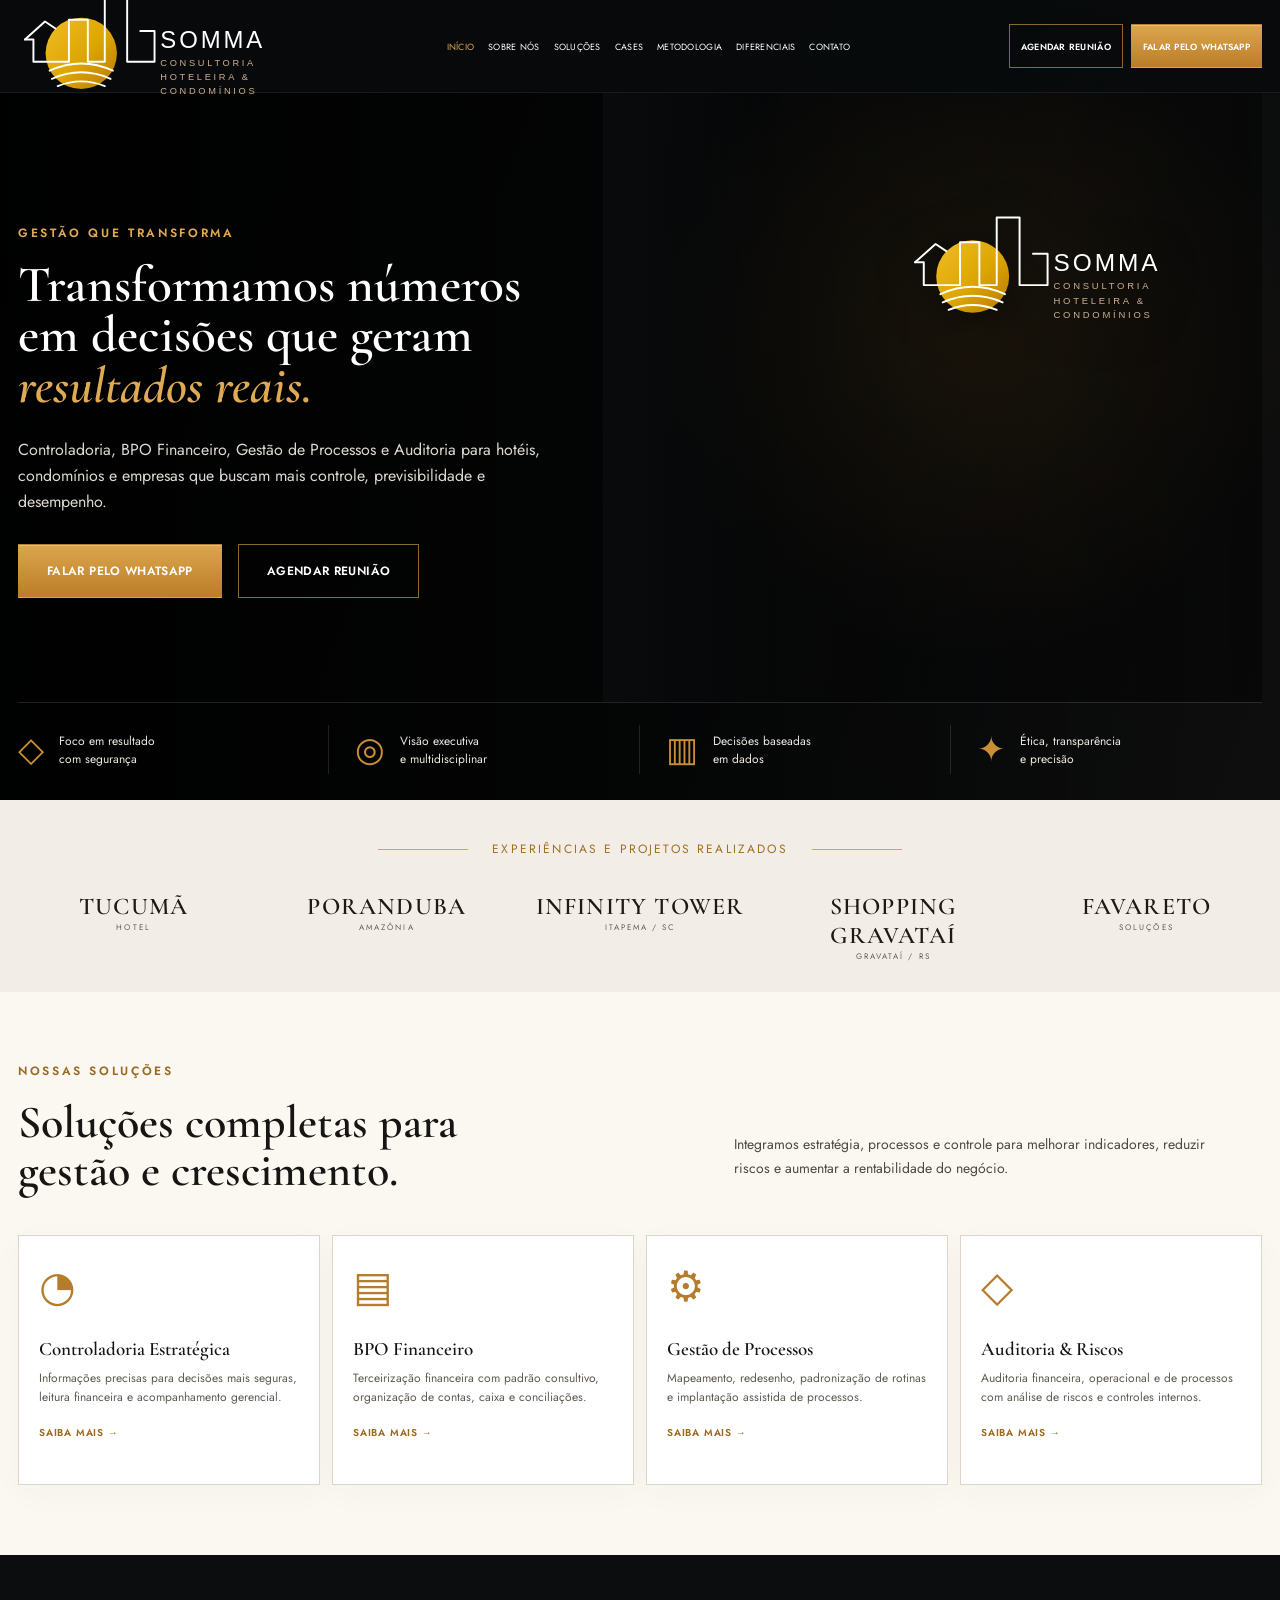
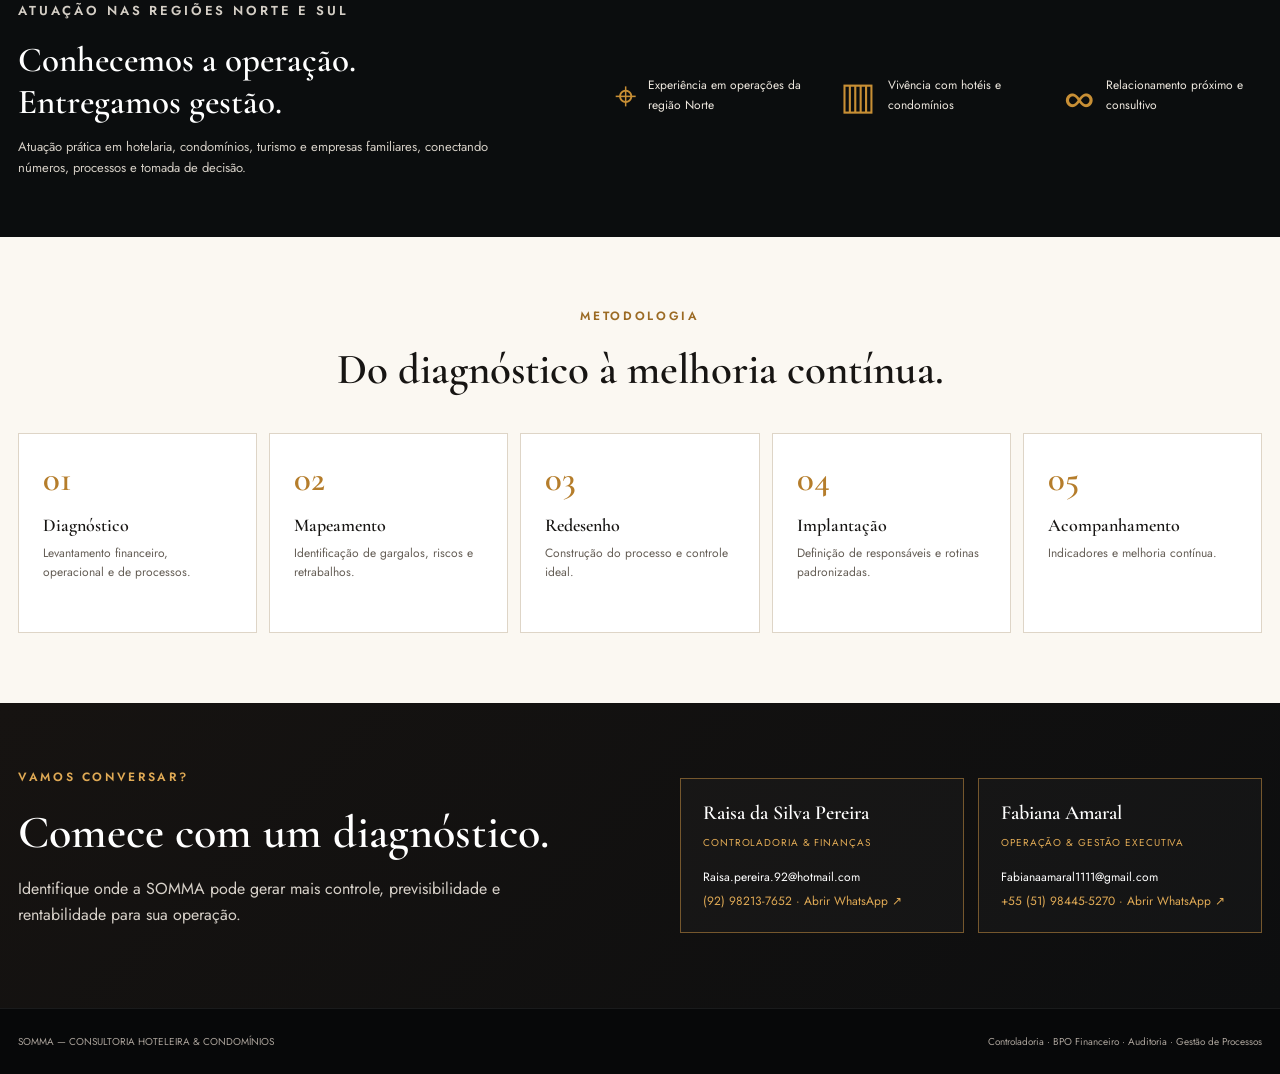
==== commit 01e82923: "Replace DeoMail addresses with Gmail and Hotmail" ====
--- a/index.html
+++ b/index.html
@@ -28,7 +28,7 @@
         <a href="#contato">Contato</a>
       </nav>
       <div class="nav-actions">
-        <a class="btn btn-outline" href="mailto:raisa.pereira@sommaconsulthtl.com.br?subject=Reunião%20SOMMA">Agendar reunião</a>
+        <a class="btn btn-outline" href="mailto:Raisa.pereira.92@hotmail.com?subject=Reunião%20SOMMA">Agendar reunião</a>
         <a class="btn btn-gold" href="#contato">Falar pelo WhatsApp</a>
       </div>
       <button class="menu-btn" aria-label="Abrir menu" aria-expanded="false"><span></span><span></span><span></span></button>
@@ -45,7 +45,7 @@
           <p class="hero-text">Controladoria, BPO Financeiro, Gestão de Processos e Auditoria para hotéis, condomínios e empresas que buscam mais controle, previsibilidade e desempenho.</p>
           <div class="hero-actions">
             <a class="btn btn-gold btn-large" href="#contato">Falar pelo WhatsApp</a>
-            <a class="btn btn-outline btn-large" href="mailto:raisa.pereira@sommaconsulthtl.com.br?subject=Reunião%20SOMMA">Agendar reunião</a>
+            <a class="btn btn-outline btn-large" href="mailto:Raisa.pereira.92@hotmail.com?subject=Reunião%20SOMMA">Agendar reunião</a>
           </div>
         </div>
         <div class="hero-image-wrap reveal">
@@ -117,13 +117,13 @@
           <article class="contact-card">
             <strong>Raisa da Silva Pereira</strong>
             <span>Controladoria & Finanças</span>
-            <a class="contact-email" href="mailto:raisa.pereira@sommaconsulthtl.com.br">raisa.pereira@sommaconsulthtl.com.br</a>
+            <a class="contact-email" href="mailto:Raisa.pereira.92@hotmail.com">Raisa.pereira.92@hotmail.com</a>
             <a class="contact-whatsapp" href="https://wa.me/qr/XT6OX5I5B6B5G1" target="_blank" rel="noopener">(92) 98213-7652 · Abrir WhatsApp ↗</a>
           </article>
           <article class="contact-card">
             <strong>Fabiana Amaral</strong>
             <span>Operação & Gestão Executiva</span>
-            <a class="contact-email" href="mailto:fabiana.amaral@sommaconsulthtl.com.br">fabiana.amaral@sommaconsulthtl.com.br</a>
+            <a class="contact-email" href="mailto:Fabianaamaral1111@gmail.com">Fabianaamaral1111@gmail.com</a>
             <a class="contact-whatsapp" href="https://wa.me/qr/2JZMOEHU6LCTA1" target="_blank" rel="noopener">+55 (51) 98445-5270 · Abrir WhatsApp ↗</a>
           </article>
         </div>
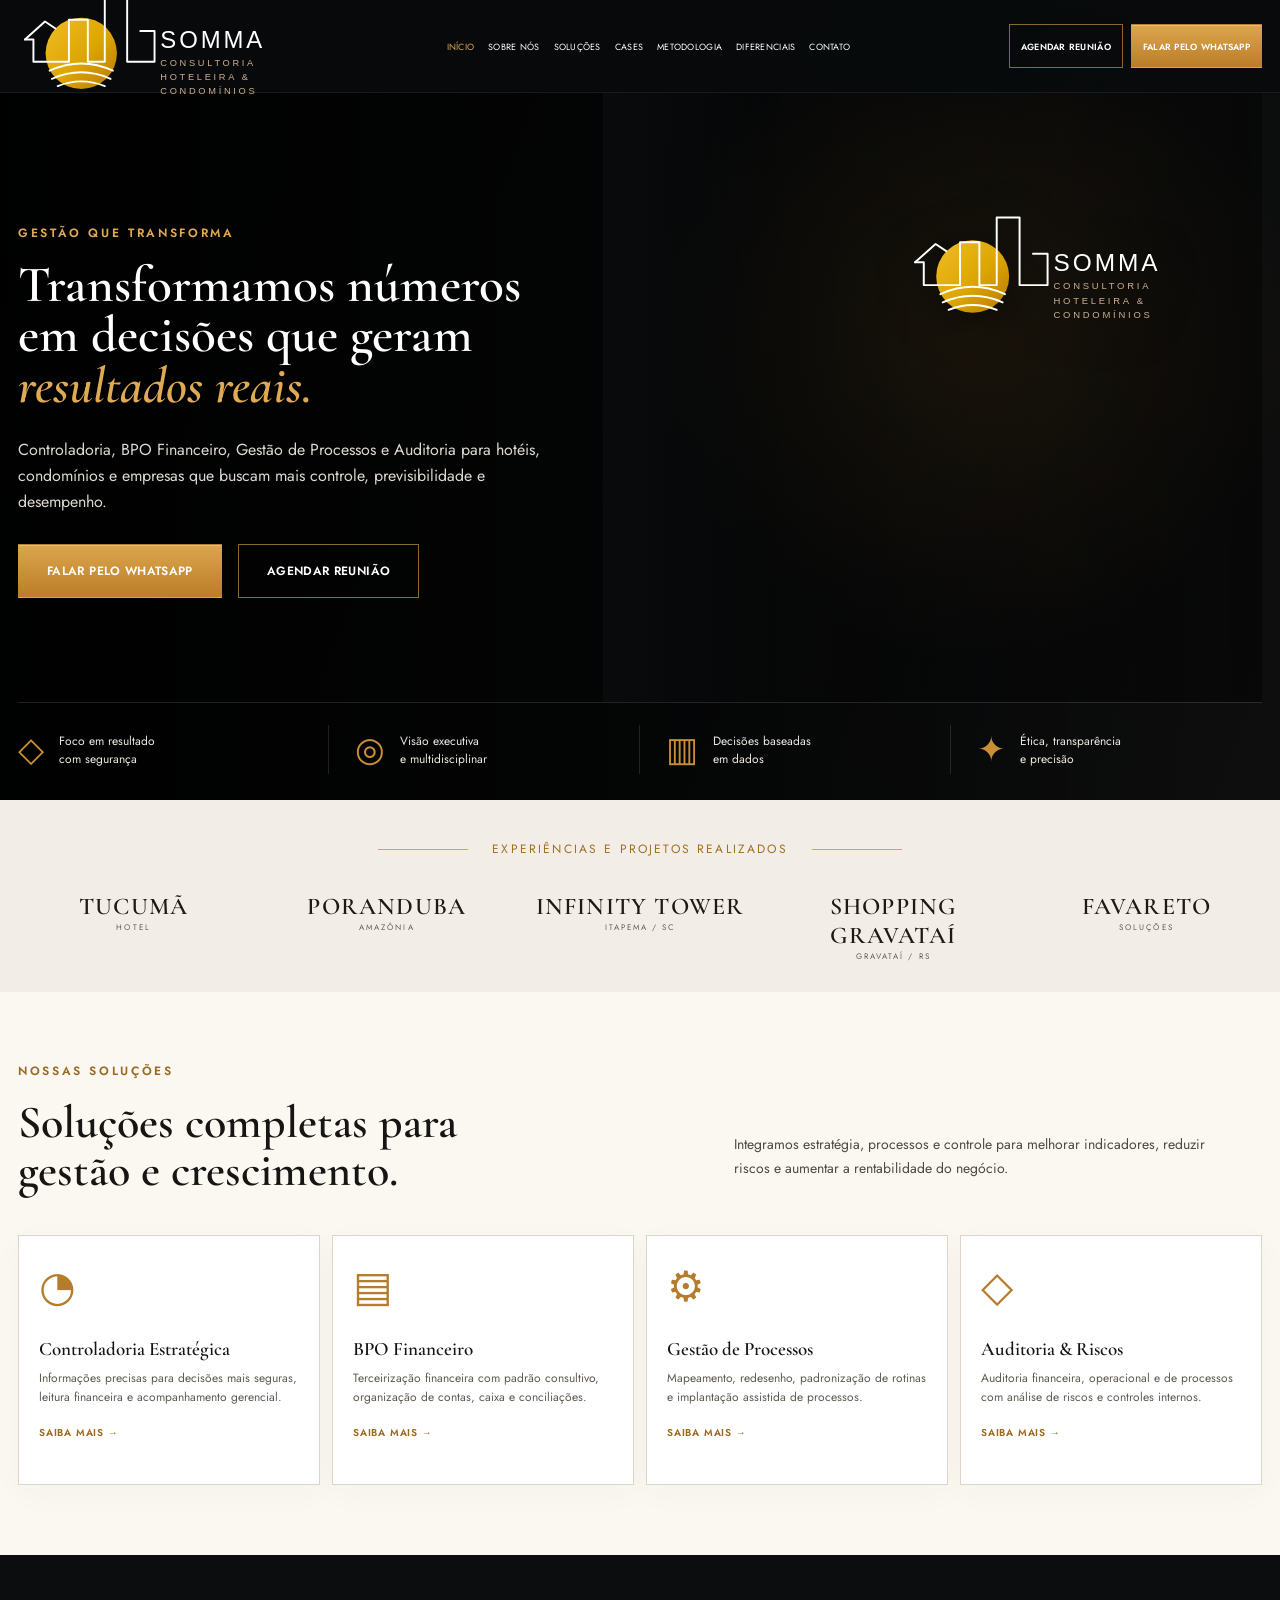
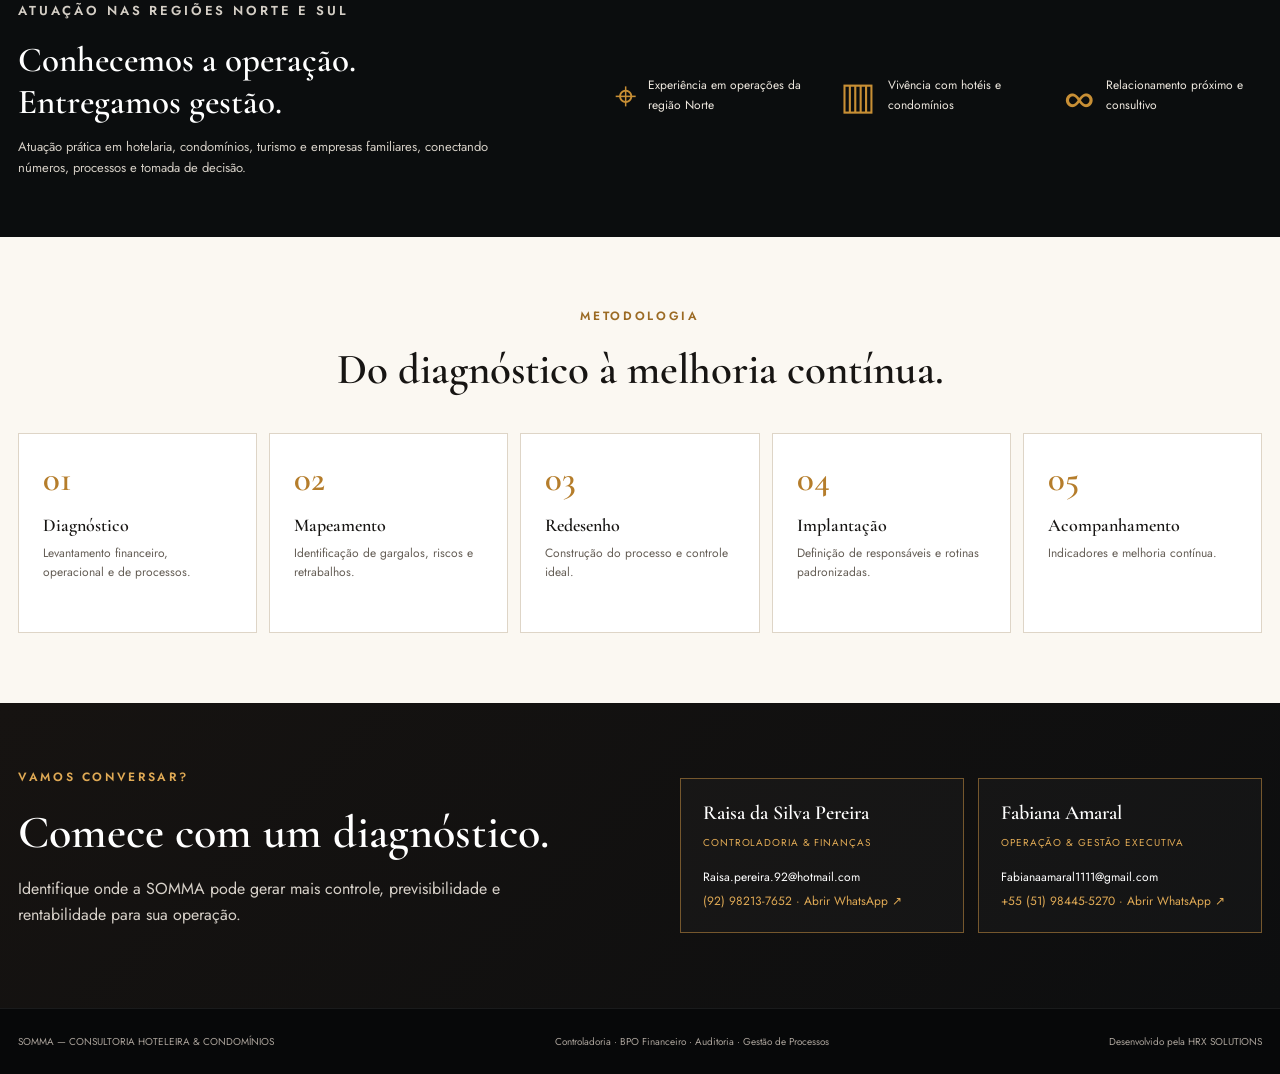
==== commit f55cd694: "Adiciona crédito da HRX Solutions no rodapé" ====
--- a/index.html
+++ b/index.html
@@ -5,6 +5,15 @@
   <meta name="viewport" content="width=device-width, initial-scale=1.0" />
   <meta name="description" content="SOMMA — Controladoria, BPO Financeiro, Gestão de Processos e Auditoria para hotéis, condomínios e empresas." />
   <title>SOMMA — Consultoria Hoteleira & Condomínios</title>
+  <link rel="icon" href="/favicon.svg" type="image/svg+xml" />
+  <meta name="theme-color" content="#090b0c" />
+  <link rel="canonical" href="https://sommaconsulthtl.com.br/" />
+  <meta property="og:type" content="website" />
+  <meta property="og:title" content="SOMMA — Consultoria Hoteleira & Condomínios" />
+  <meta property="og:description" content="Controladoria, BPO Financeiro, Gestão de Processos e Auditoria para hotéis, condomínios e empresas." />
+  <meta property="og:url" content="https://sommaconsulthtl.com.br/" />
+  <meta property="og:image" content="https://sommaconsulthtl.com.br/assets/logo-somma-premium.svg" />
+  <script type="application/ld+json">{"@context":"https://schema.org","@type":"Organization","name":"SOMMA Consultoria Hoteleira & Condomínios","url":"https://sommaconsulthtl.com.br/","logo":"https://sommaconsulthtl.com.br/assets/logo-somma-premium.svg"}</script>
   <link rel="preconnect" href="https://fonts.googleapis.com">
   <link rel="preconnect" href="https://fonts.gstatic.com" crossorigin>
   <link href="https://fonts.googleapis.com/css2?family=Cormorant+Garamond:wght@500;600;700&family=Jost:wght@300;400;500;600&display=swap" rel="stylesheet">
@@ -131,6 +140,6 @@
     </section>
   </main>
 
-  <footer><div class="shell footer-wrap"><span>SOMMA — CONSULTORIA HOTELEIRA & CONDOMÍNIOS</span><span>Controladoria · BPO Financeiro · Auditoria · Gestão de Processos</span></div></footer>
+  <footer><div class="shell footer-wrap"><span>SOMMA — CONSULTORIA HOTELEIRA & CONDOMÍNIOS</span><span>Controladoria · BPO Financeiro · Auditoria · Gestão de Processos</span><span>Desenvolvido pela HRX SOLUTIONS</span></div></footer>
 </body>
 </html>
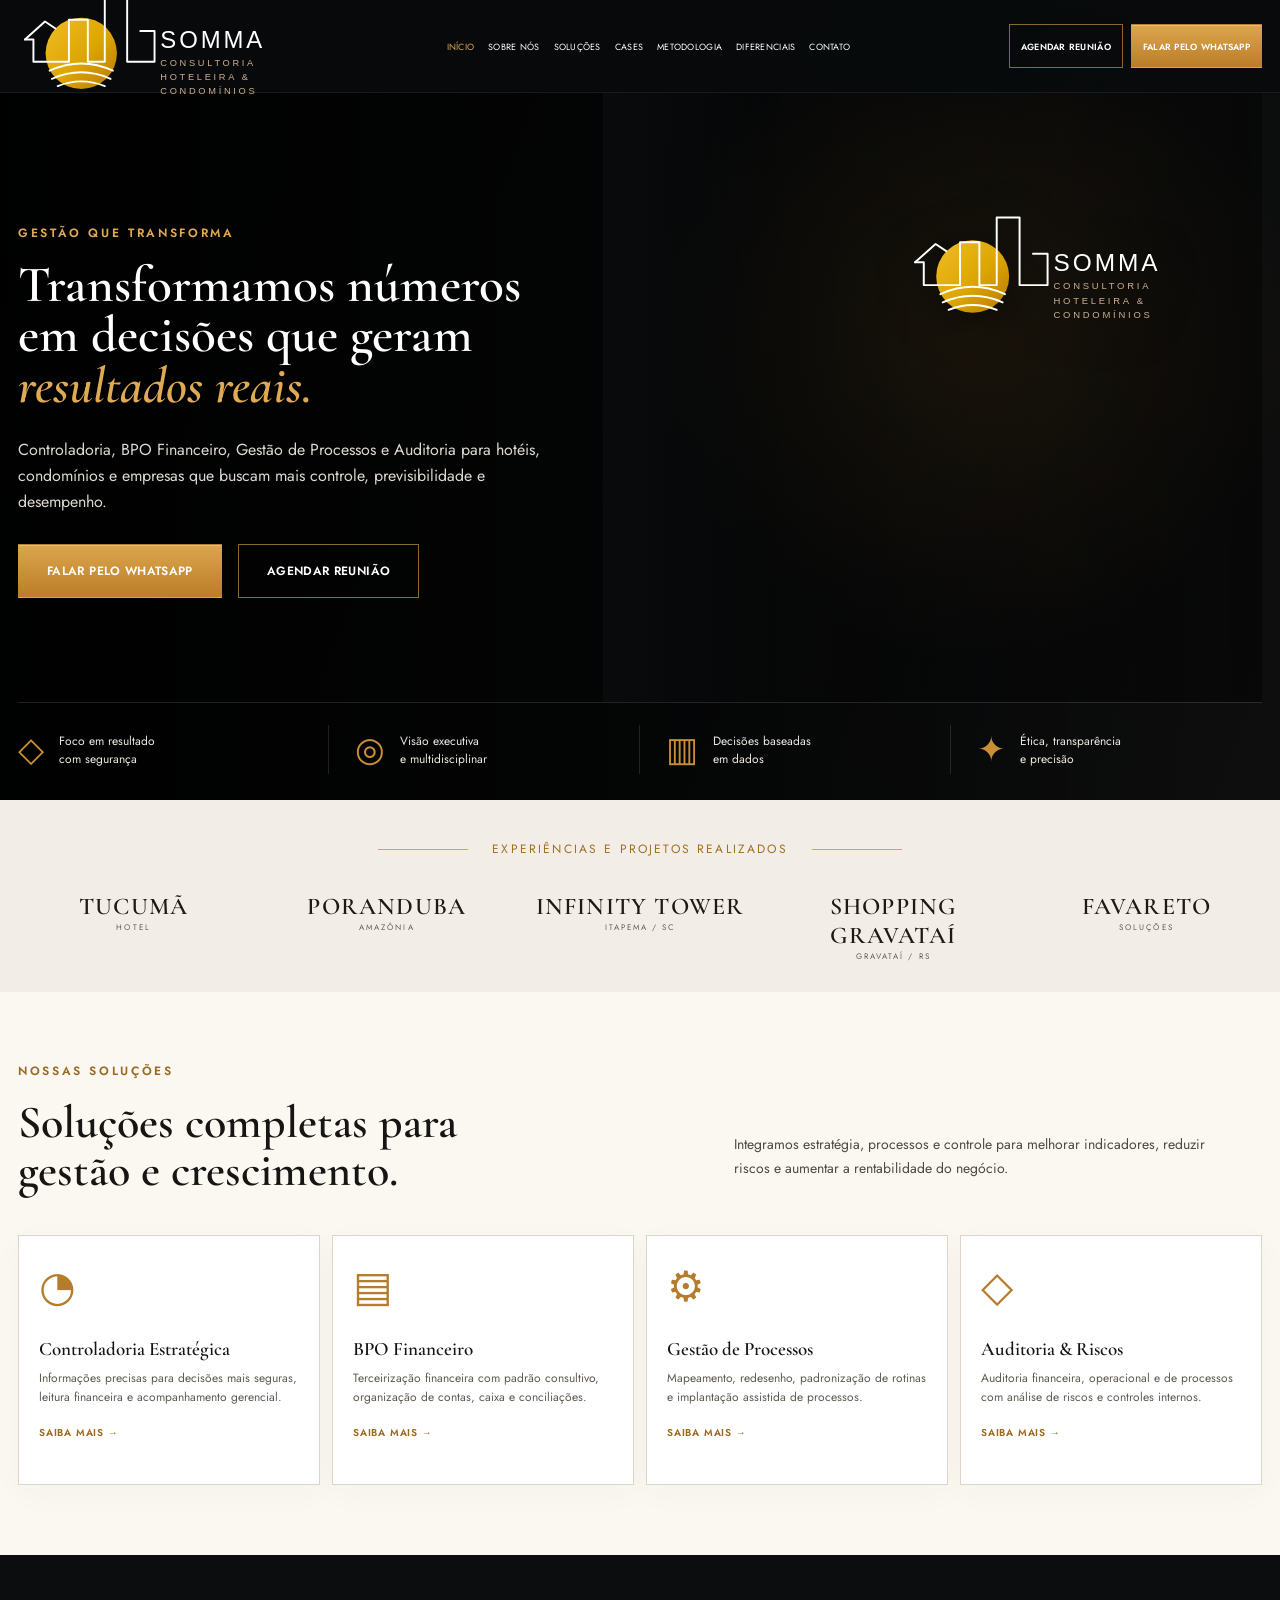
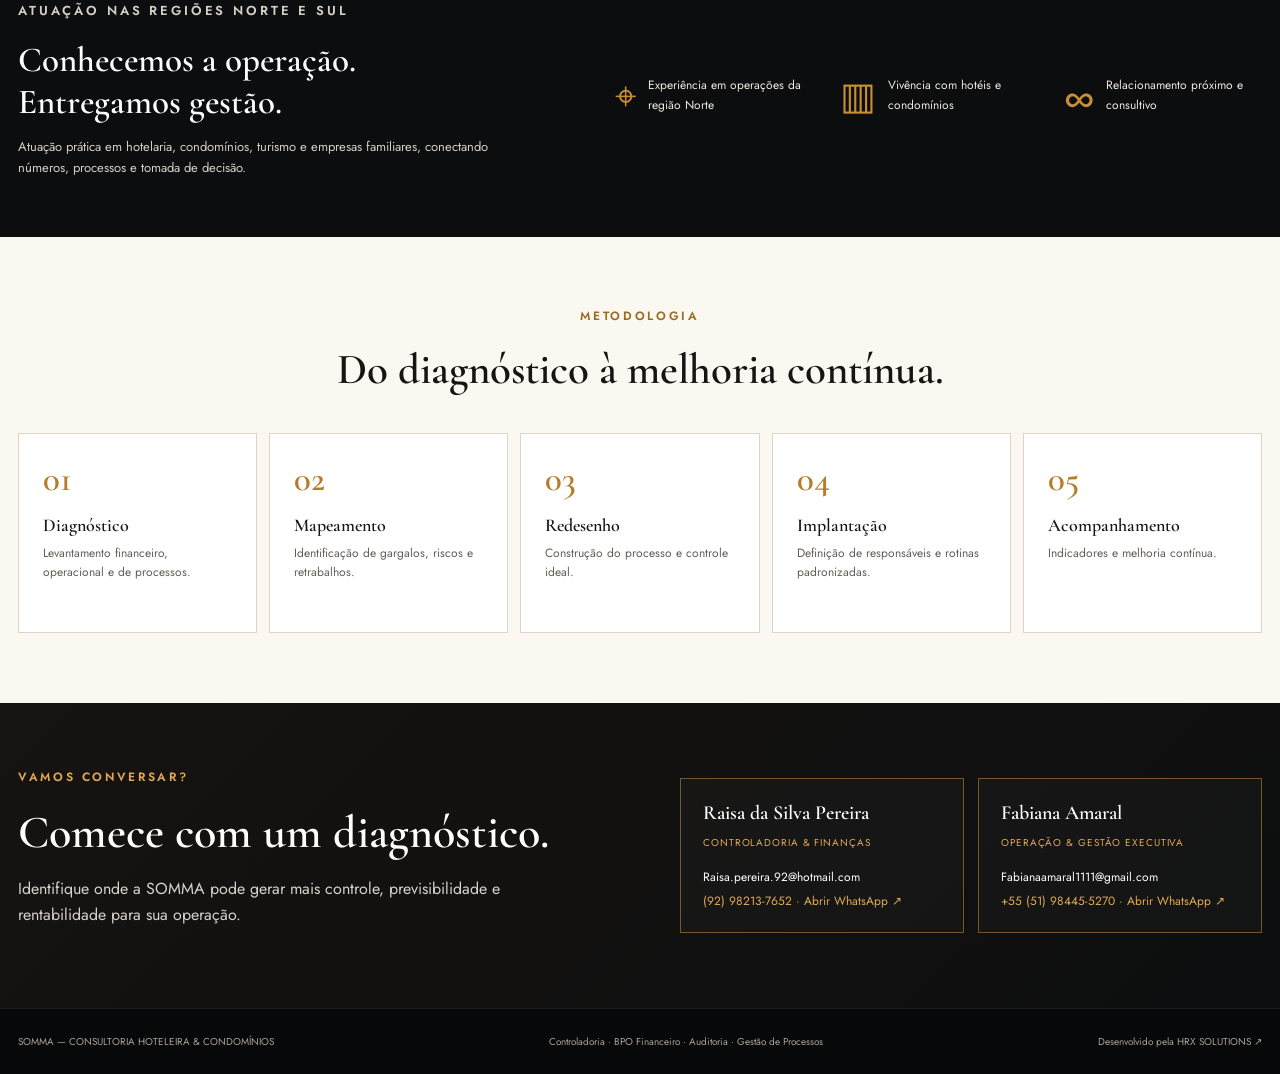
==== commit cdf3d2da: "Adiciona link da HRX Solutions no rodapé" ====
--- a/index.html
+++ b/index.html
@@ -140,6 +140,6 @@
     </section>
   </main>
 
-  <footer><div class="shell footer-wrap"><span>SOMMA — CONSULTORIA HOTELEIRA & CONDOMÍNIOS</span><span>Controladoria · BPO Financeiro · Auditoria · Gestão de Processos</span><span>Desenvolvido pela HRX SOLUTIONS</span></div></footer>
+  <footer><div class="shell footer-wrap"><span>SOMMA — CONSULTORIA HOTELEIRA & CONDOMÍNIOS</span><span>Controladoria · BPO Financeiro · Auditoria · Gestão de Processos</span><span><a href="https://hrxsolutions.com.br/" target="_blank" rel="noopener">Desenvolvido pela HRX SOLUTIONS ↗</a></span></div></footer>
 </body>
 </html>
